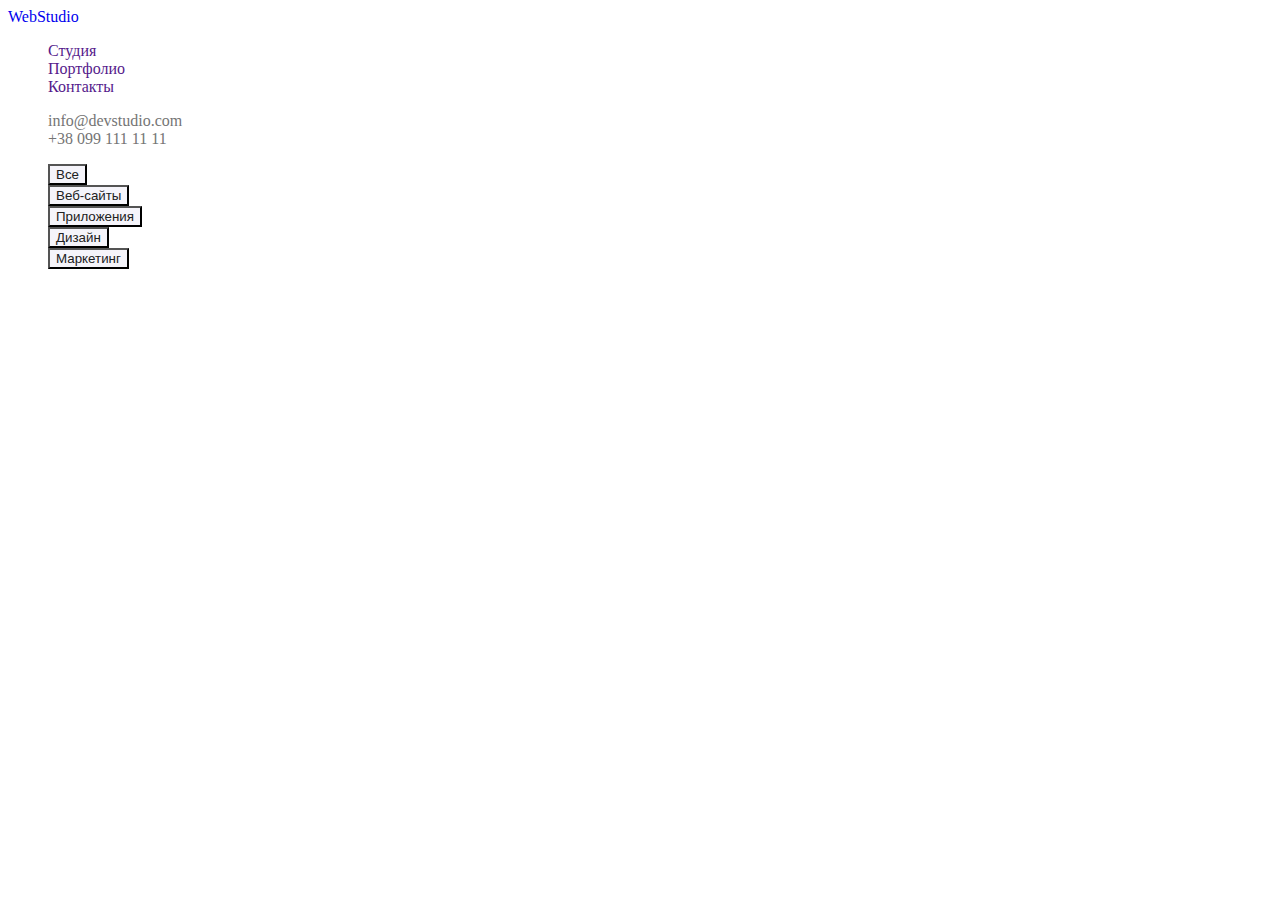
==== portfolio.html @ e1385686 "jbjb" ====
<!DOCTYPE html>
<html lang="ru">
  <head>
    <meta charset="UTF-8" />
    <meta http-equiv="X-UA-Compatible" content="IE=edge" />
    <meta name="viewport" content="width=device-width, initial-scale=1.0" />
    <title lang="en">Портфолио</title>
    <link rel="stylesheet" href="./css/styles.css" />
  </head>
  <body>

    <!--Header-->
    
    <header class="header">
      <nav class="nav">
        <a class="link nav-link" lang="en" href="./index.html">WebStudio</a>
        <ul class="list nav-list">
          <li><a class="link nav-link" href="">Студия</a></li>
          <li><a class="link nav-link" href="">Портфолио</a></li>
          <li><a class="link nav-link" href="">Контакты</a></li>
        </ul>
      </nav>
      <ul class="list header-list">
        <li>
          <a class="link header-link" lang="en" href="mailto:info@devstudio.com"
            >info@devstudio.com</a
          >
        </li>
        <li><a class="link header-link" href="tel:+380961111111">+38 099 111 11 11</a></li>
      </ul>
    </header>

    <!-- Main portfolio -->

    <main class="portfolio">
      <section>
        <ul class="list portfolio-but-list">
        <li><button  class="btn portfolio-btn"type="button">Все</button></li>
        <li><button  class="btn portfolio-btn"type="button">Веб-сайты</button></li>
        <li><button  class="btn portfolio-btn"type=button">Приложения</button></li>
        <li><button  class="btn portfolio-btn"type=button">Дизайн</button></li>
        <li><button  class="btn portfolio-btn"type=button">Маркетинг</button></li>
      </ul>
      <ul>
        <li class="list portfolio-list">
          <img src="" alt="">
          <h2></h2>
          <p></p>
        </li>
        <li class="list portfolio-list">
          <img src="" alt="">
          <h2></h2>
          <p></p>
        </li>
        <li class="list portfolio-list">
          <img src="" alt="">
          <h2></h2>
          <p></p>
        </li>
        <li class="list portfolio-list">
          <img src="" alt="">
          <h2></h2>
          <p></p>
        </li>
        <li class="list portfolio-list">
          <img src="" alt="">
          <h2></h2>
          <p></p>
        </li>
        <li class="list portfolio-list">
          <img src="" alt="">
          <h2></h2>
          <p></p>
        </li>
        <li class="list portfolio-list">
          <img src="" alt="">
          <h2></h2>
          <p></p>
        </li>
        <li class="list portfolio-list">
          <img src="" alt="">
          <h2></h2>
          <p></p>
        </li>
        <li class="list portfolio-list">
          <img src="" alt="">
          <h2></h2>
          <p></p>
        </li>
      </ul>
      </section>
     </main>

    <!-- Footter -->

    <footer>
      <a class="link footer-text" lang="en" href="">WebStudio</a>
      <address class="footer-adress">
        <p class="footer-text"> г. Киев, пр-т Леси Украинки, 26</p>
        <a class="link footer-text" lang="en" href="mailto:info@example.com">info@example.com</a>
        <a class="link footer-text" href="tel:+380961111111">+38 099 111 11 11</a>
      </address>
    </footer>
  </body>
</html>
---- css/styles.css ----
/* Comon styles */

body {
  font-family: 'Roboto';
  font-style: normal;
}
.list {
  list-style: none;
}
.link {
  text-decoration: none;
}

/* Header */

.header-link {
  color: #757575;
}

.btn {
  color: #212121;
  cursor: pointer;
}
.btn {
  background-color: #f5f4fa;
}

.header-link {
  color: #757575;
}
.btn:focus,
.btn:hover {
  background-color: #2196f3;
}
.link:focus,
.link:hover {
  color: #2196f3;
}
.nav-logo {
  font: 'Raleway';
  font-style: normal;
  font-weight: 700;
  font-size: 26px;
  line-height: 31px;
  letter-spacing: 0.03em;
  color: #2196f3;
  text-shadow: 0px 4px 4px rgba(0, 0, 0, 0.25);
}
/* Footer */

.footer-text {
  color: #ffffff;
}
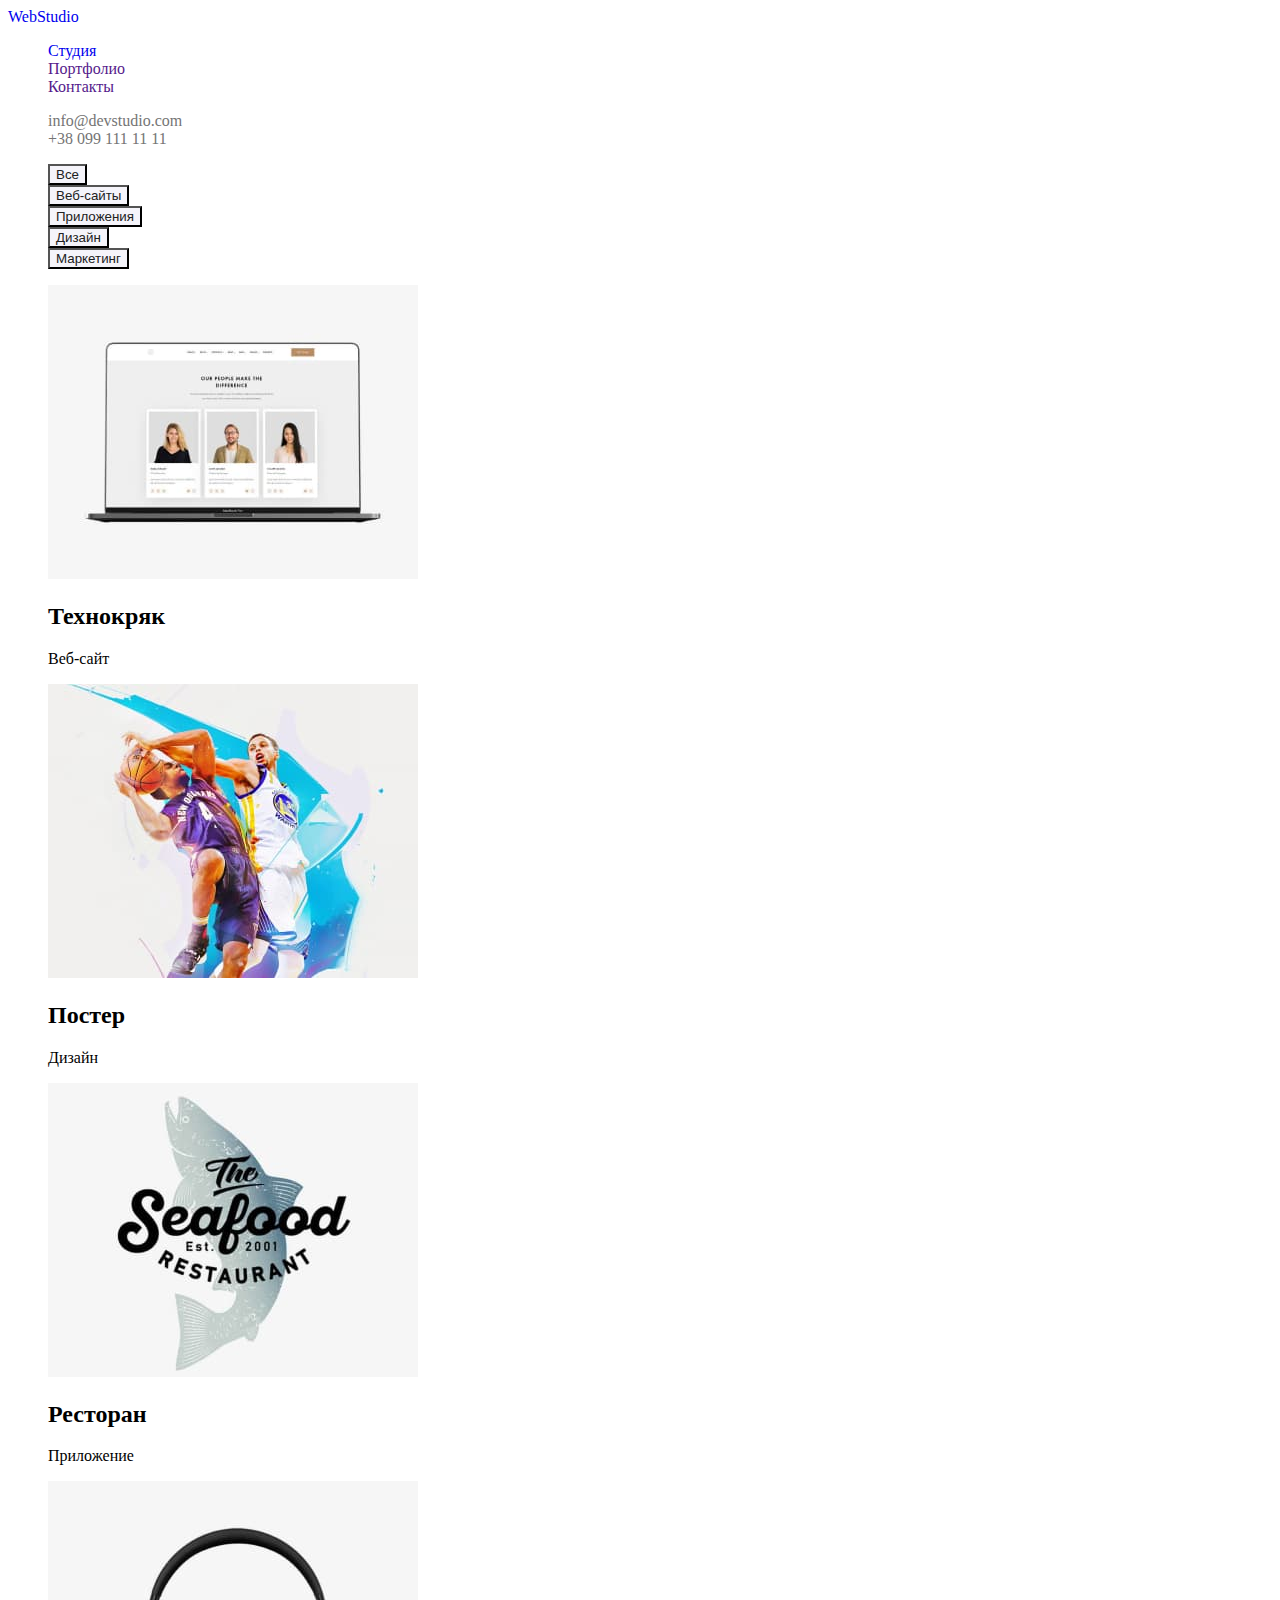
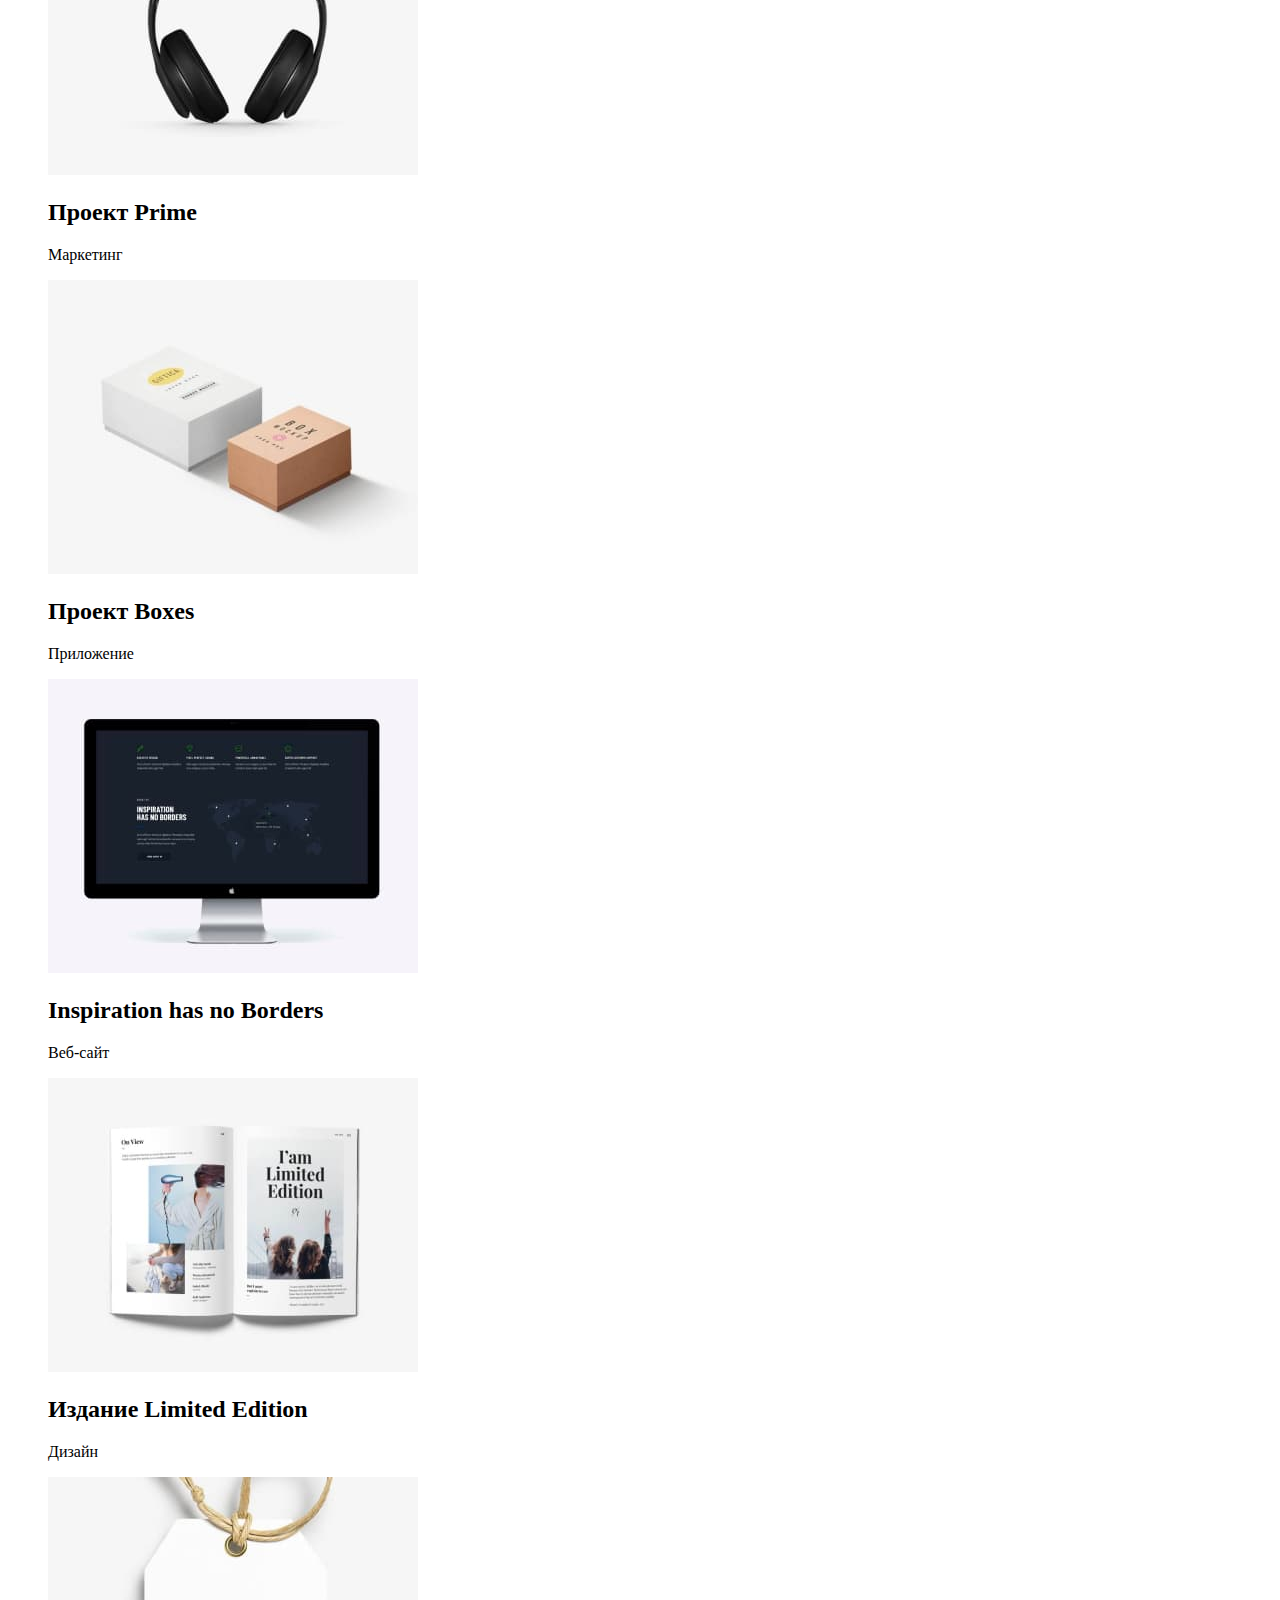
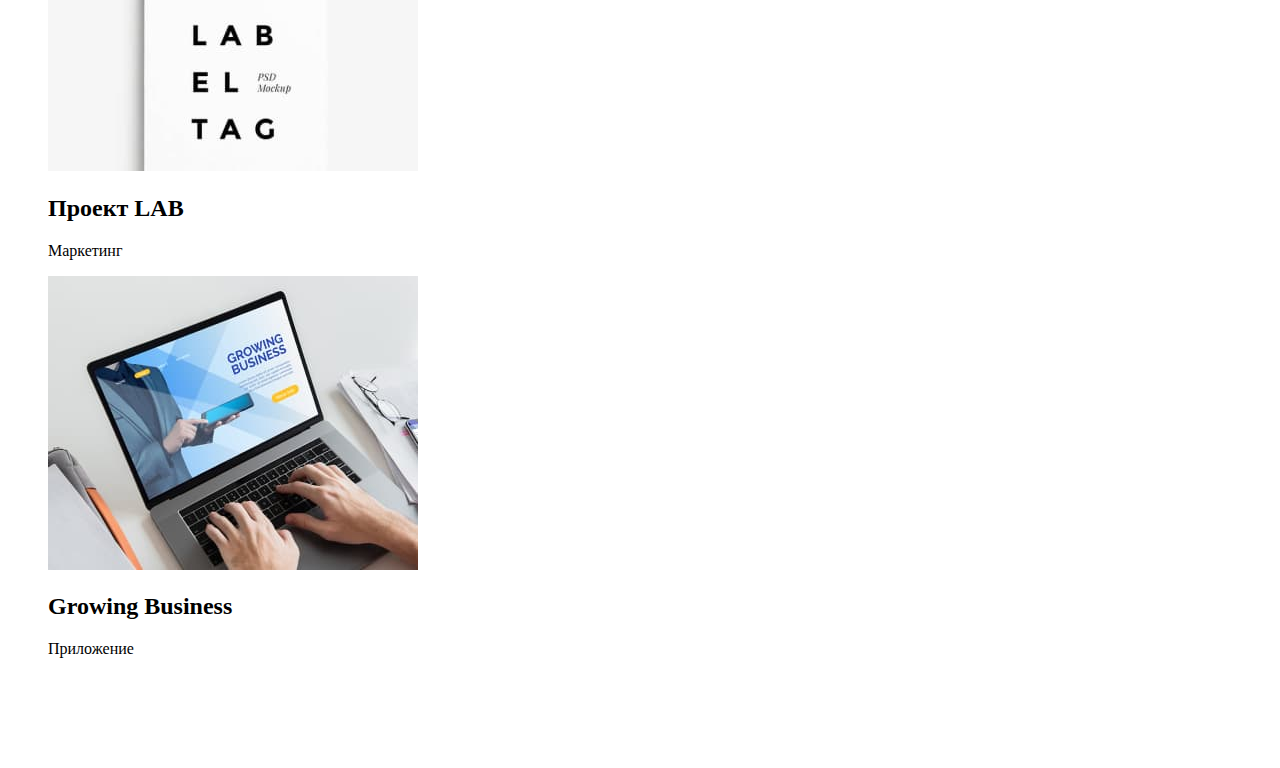
==== commit 7cbe0504: "portfolio img." ====
--- a/portfolio.html
+++ b/portfolio.html
@@ -15,7 +15,7 @@
       <nav class="nav">
         <a class="link nav-link" lang="en" href="./index.html">WebStudio</a>
         <ul class="list nav-list">
-          <li><a class="link nav-link" href="">Студия</a></li>
+          <li><a class="link nav-link" href="./index.html">Студия</a></li>
           <li><a class="link nav-link" href="">Портфолио</a></li>
           <li><a class="link nav-link" href="">Контакты</a></li>
         </ul>
@@ -35,7 +35,7 @@
     <main class="portfolio">
       <section>
         <ul class="list portfolio-but-list">
-        <li><button  class="btn portfolio-btn"type="button">Все</button></li>
+        <li><a href="./"></a><button  class="btn portfolio-btn"type="button">Все</button></li>
         <li><button  class="btn portfolio-btn"type="button">Веб-сайты</button></li>
         <li><button  class="btn portfolio-btn"type=button">Приложения</button></li>
         <li><button  class="btn portfolio-btn"type=button">Дизайн</button></li>
@@ -43,49 +43,49 @@
       </ul>
       <ul>
         <li class="list portfolio-list">
-          <img src="" alt="">
-          <h2></h2>
-          <p></p>
+          <img src="./images/portfolio/tehnokryac.jpg" alt="веб-сайт технокряк">
+          <h2>Технокряк</h2>
+          <p>Веб-сайт</p>
         </li>
         <li class="list portfolio-list">
-          <img src="" alt="">
-          <h2></h2>
-          <p></p>
+          <img src="./images/portfolio/poster.jpg" alt="Постер">
+          <h2>Постер</h2>
+          <p>Дизайн</p>
         </li>
         <li class="list portfolio-list">
-          <img src="" alt="">
-          <h2></h2>
-          <p></p>
+          <img src="./images/portfolio/restaurant.jpg" alt="Ресторан морской эды">
+          <h2>Ресторан</h2>
+          <p>Приложение</p>
         </li>
         <li class="list portfolio-list">
-          <img src="" alt="">
-          <h2></h2>
-          <p></p>
+          <img src="./images/portfolio/project_prime.jpg" alt="Проект прайм">
+          <h2>Проект Prime</h2>
+          <p>Маркетинг</p>
         </li>
         <li class="list portfolio-list">
-          <img src="" alt="">
-          <h2></h2>
-          <p></p>
+          <img src="./images/portfolio/project_boxes.jpg" alt="Проект Коробки">
+          <h2>Проект Boxes</h2>
+          <p>Приложение</p>
         </li>
         <li class="list portfolio-list">
-          <img src="" alt="">
-          <h2></h2>
-          <p></p>
+          <img src="./images/portfolio/inspiration.jpg" lang="en" alt="Inspiration has no Borders">
+          <h2 lang="en">Inspiration has no Borders</h2>
+          <p>Веб-сайт</p>
         </li>
         <li class="list portfolio-list">
-          <img src="" alt="">
-          <h2></h2>
-          <p></p>
+          <img src="./images/portfolio/limeted_edition.jpg" alt="Издание">
+          <h2>Издание Limited Edition</h2>
+          <p>Дизайн</p>
         </li>
         <li class="list portfolio-list">
-          <img src="" alt="">
-          <h2></h2>
-          <p></p>
+          <img src="./images/portfolio/project_lab.jpg" alt="Проект ЛАБ">
+          <h2>Проект LAB</h2>
+          <p>Маркетинг</p>
         </li>
         <li class="list portfolio-list">
-          <img src="" alt="">
-          <h2></h2>
-          <p></p>
+          <img src="./images/portfolio/growing_busines.jpg" lang="en" alt="Growing Business">
+          <h2>Growing Business</h2>
+          <p>Приложение</p>
         </li>
       </ul>
       </section>
--- a/css/styles.css
+++ b/css/styles.css
@@ -2,7 +2,7 @@
 
 body {
   font-family: 'Roboto';
-  font-style: normal;
+  
 }
 .list {
   list-style: none;
@@ -10,8 +10,6 @@
 .link {
   text-decoration: none;
 }
-
-/* Header */
 
 .header-link {
   color: #757575;
@@ -25,17 +23,21 @@
   background-color: #f5f4fa;
 }
 
-.header-link {
-  color: #757575;
+
+.btn:focus {
+  background-color: #2196f3;
 }
-.btn:focus,
 .btn:hover {
   background-color: #2196f3;
 }
-.link:focus,
+.link:focus  {
+  color: #2196f3;
+}
 .link:hover {
   color: #2196f3;
 }
+
+/* header  */
 .nav-logo {
   font: 'Raleway';
   font-style: normal;
@@ -46,6 +48,10 @@
   color: #2196f3;
   text-shadow: 0px 4px 4px rgba(0, 0, 0, 0.25);
 }
+.header-link {
+  color: #757575;
+
+}
 /* Footer */
 
 .footer-text {
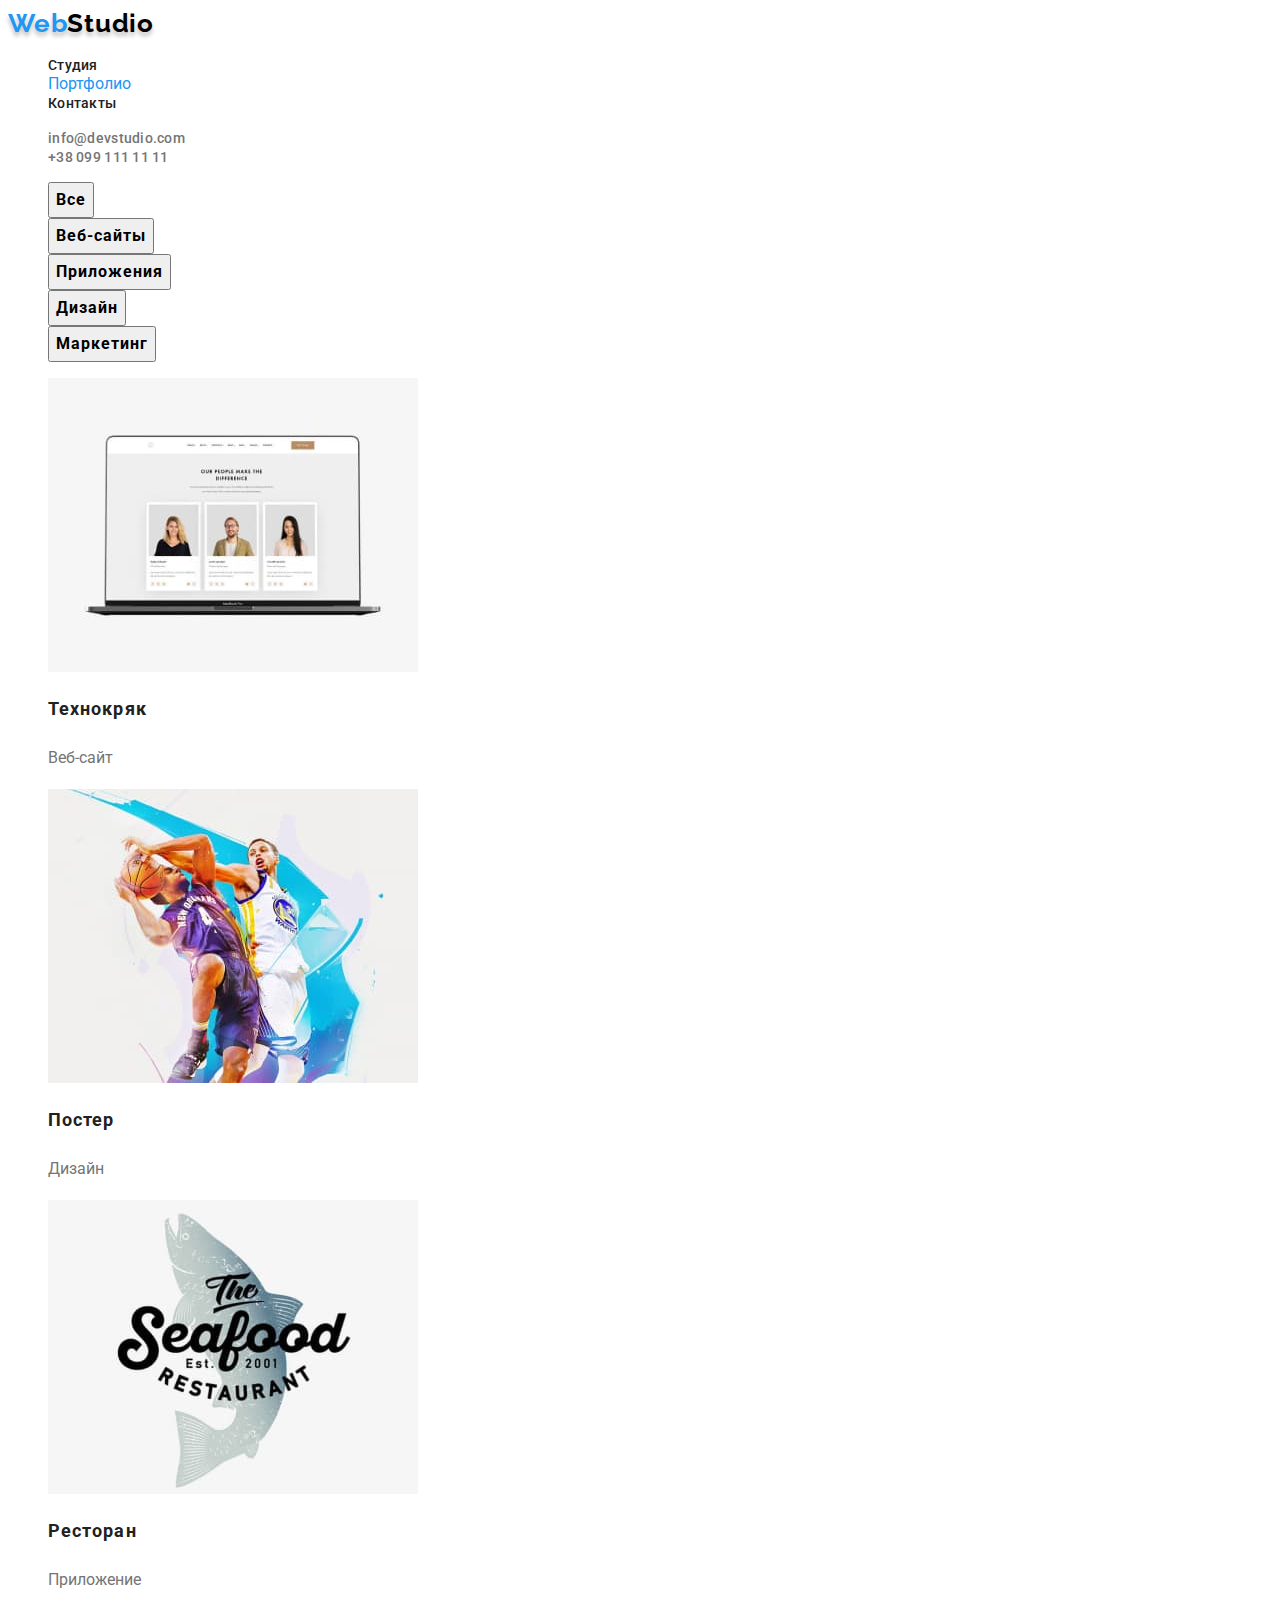
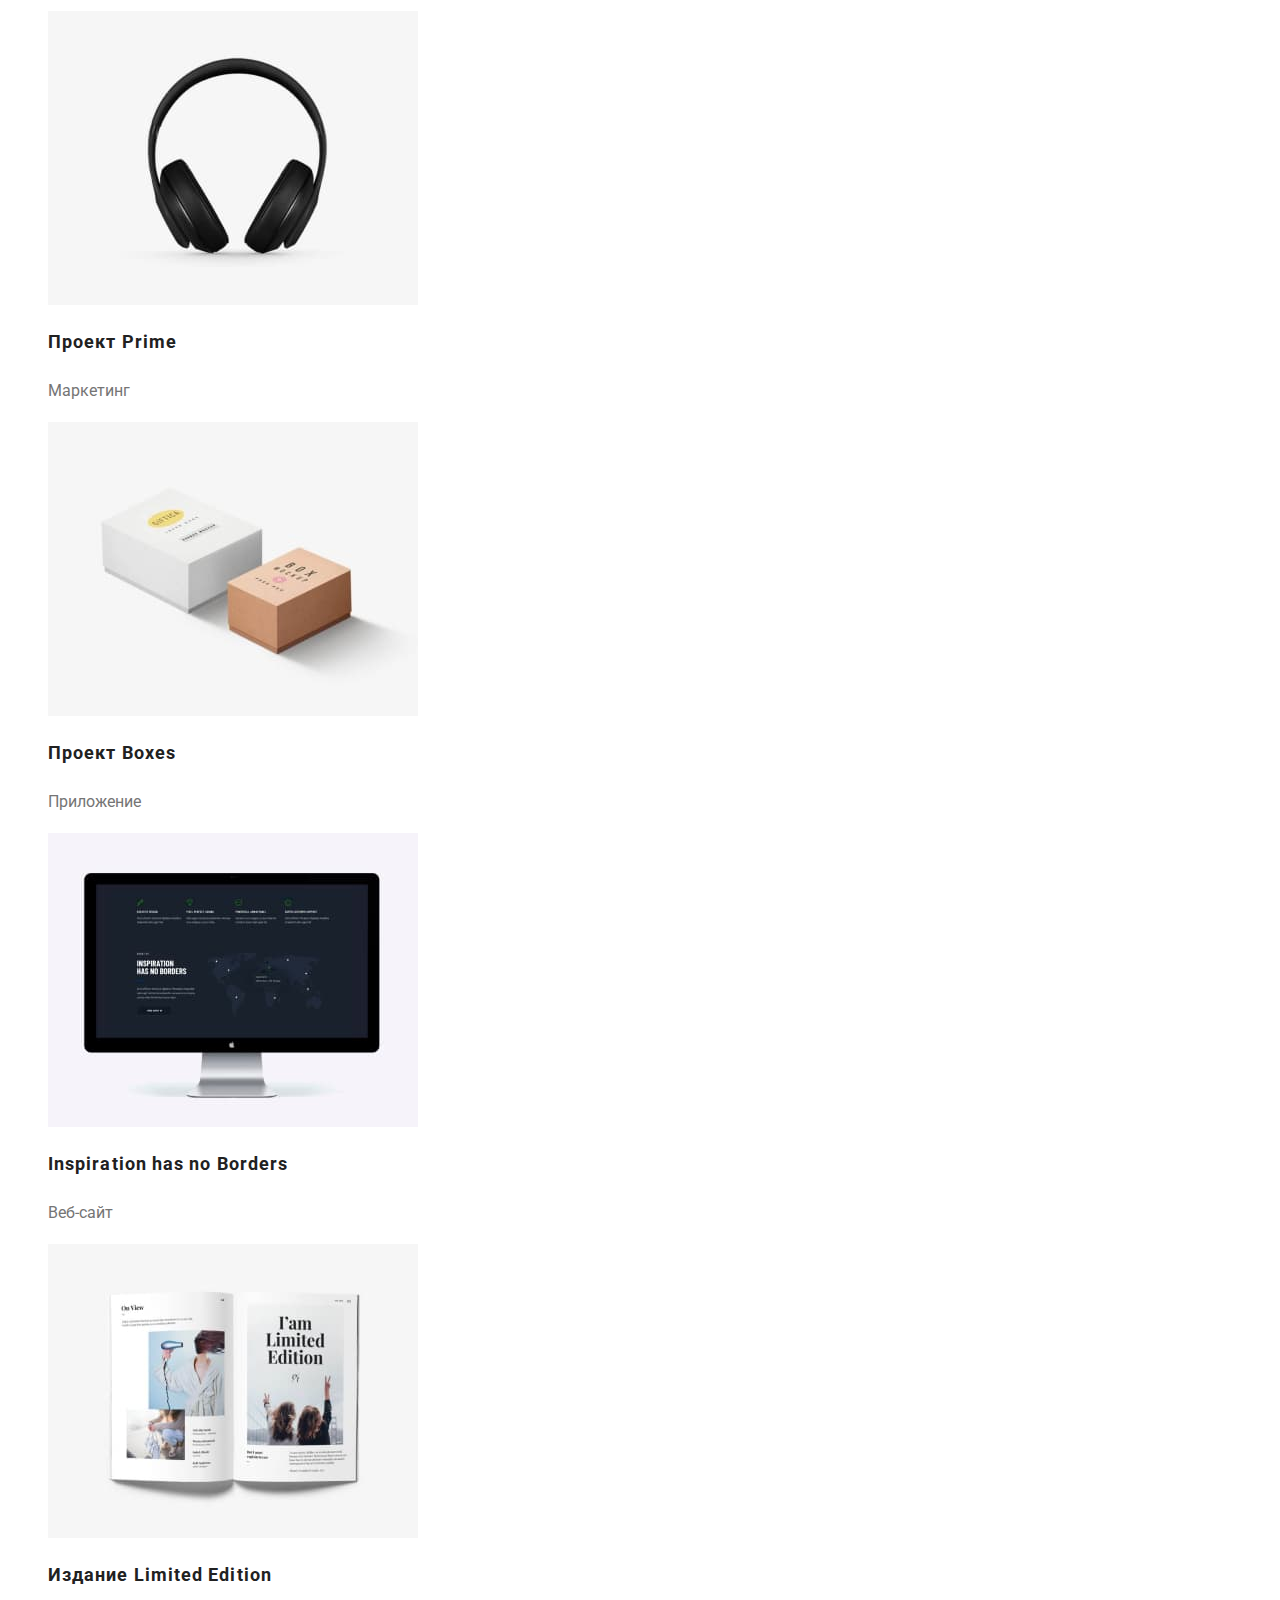
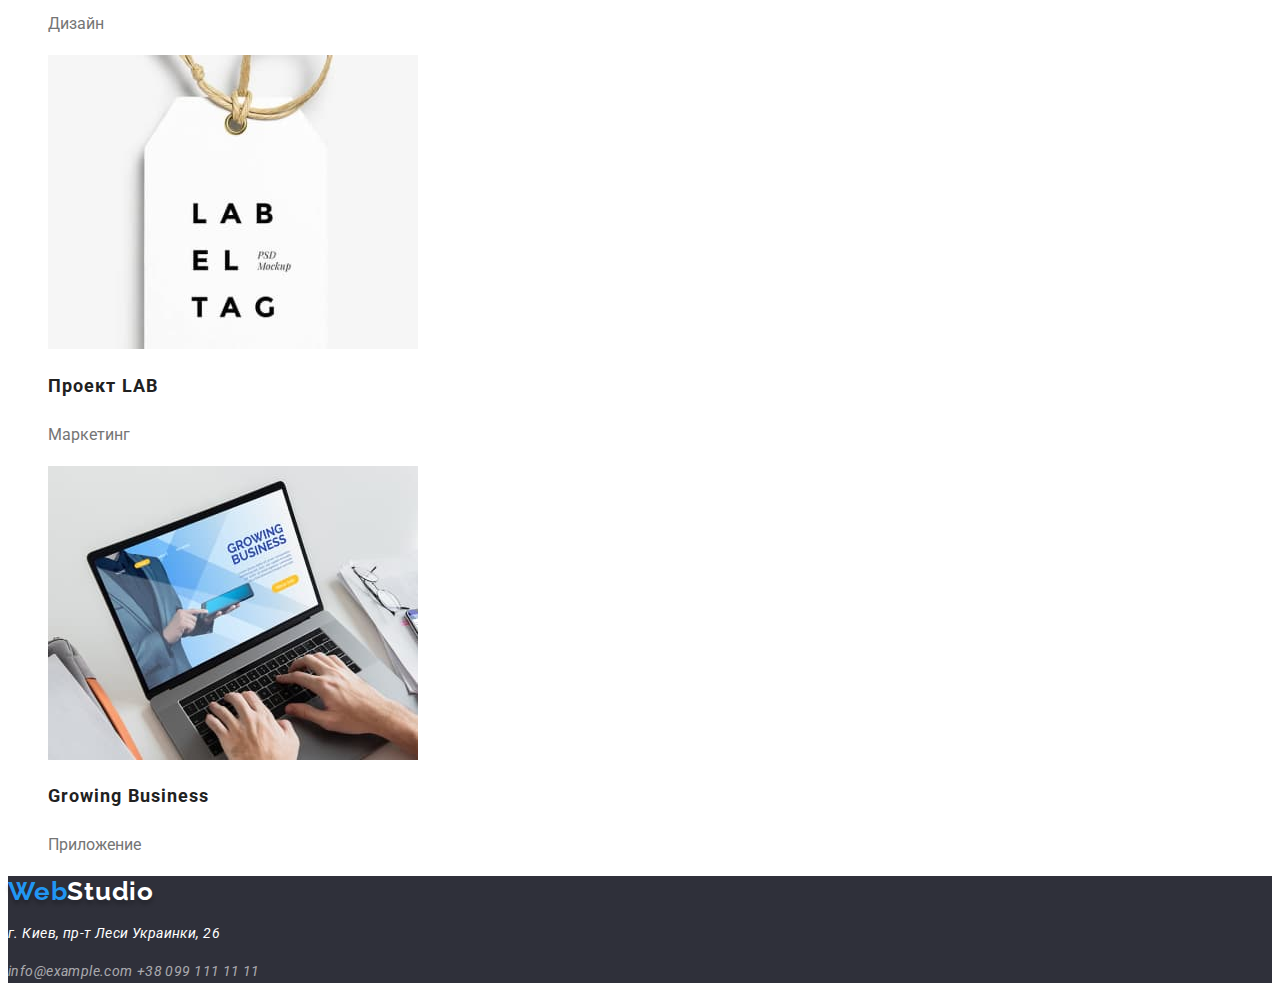
==== commit 4bdbd1b1: "last cherg" ====
--- a/portfolio.html
+++ b/portfolio.html
@@ -5,6 +5,14 @@
     <meta http-equiv="X-UA-Compatible" content="IE=edge" />
     <meta name="viewport" content="width=device-width, initial-scale=1.0" />
     <title lang="en">Портфолио</title>
+     <!-- Fonts start -->
+     <link rel="preconnect" href="https://fonts.googleapis.com" />
+     <link rel="preconnect" href="https://fonts.gstatic.com" crossorigin />
+     <link
+       href="https://fonts.googleapis.com/css2?family=Raleway:wght@700&family=Roboto:wght@400;500;700;900&display=swap"
+       rel="stylesheet"
+     />
+     <!-- Font end -->
     <link rel="stylesheet" href="./css/styles.css" />
   </head>
   <body>
@@ -12,15 +20,15 @@
     <!--Header-->
     
     <header class="header">
+      <a class="link header-logo" lang="en" href="./index.html">Web<span class="header-logo-cl">Studio</span></a>
       <nav class="nav">
-        <a class="link nav-link" lang="en" href="./index.html">WebStudio</a>
         <ul class="list nav-list">
-          <li><a class="link nav-link" href="./index.html">Студия</a></li>
-          <li><a class="link nav-link" href="">Портфолио</a></li>
+          <li><a class="link nav-link nav-link" href="./index.html">Студия</a></li>
+          <li><a class="link nav-link-current" href="./portfolio.html">Портфолио</a></li>
           <li><a class="link nav-link" href="">Контакты</a></li>
         </ul>
       </nav>
-      <ul class="list header-list">
+      <ul class="list contact-list">
         <li>
           <a class="link header-link" lang="en" href="mailto:info@devstudio.com"
             >info@devstudio.com</a
@@ -44,62 +52,62 @@
       <ul>
         <li class="list portfolio-list">
           <img src="./images/portfolio/tehnokryac.jpg" alt="веб-сайт технокряк">
-          <h2>Технокряк</h2>
-          <p>Веб-сайт</p>
+          <h2 class="portfolio-title" >Технокряк</h2>
+          <p class="portfolio-text" >Веб-сайт</p>
         </li>
         <li class="list portfolio-list">
           <img src="./images/portfolio/poster.jpg" alt="Постер">
-          <h2>Постер</h2>
-          <p>Дизайн</p>
+          <h2 class="portfolio-title" >Постер</h2>
+          <p class="portfolio-text" >Дизайн</p>
         </li>
         <li class="list portfolio-list">
           <img src="./images/portfolio/restaurant.jpg" alt="Ресторан морской эды">
-          <h2>Ресторан</h2>
-          <p>Приложение</p>
+          <h2 class="portfolio-title" >Ресторан</h2>
+          <p class="portfolio-text" >Приложение</p>
         </li>
         <li class="list portfolio-list">
           <img src="./images/portfolio/project_prime.jpg" alt="Проект прайм">
-          <h2>Проект Prime</h2>
-          <p>Маркетинг</p>
+          <h2 class="portfolio-title" >Проект Prime</h2>
+          <p class="portfolio-text" >Маркетинг</p>
         </li>
         <li class="list portfolio-list">
           <img src="./images/portfolio/project_boxes.jpg" alt="Проект Коробки">
-          <h2>Проект Boxes</h2>
-          <p>Приложение</p>
+          <h2 class="portfolio-title" >Проект Boxes</h2>
+          <p class="portfolio-text" >Приложение</p>
         </li>
         <li class="list portfolio-list">
           <img src="./images/portfolio/inspiration.jpg" lang="en" alt="Inspiration has no Borders">
-          <h2 lang="en">Inspiration has no Borders</h2>
-          <p>Веб-сайт</p>
+          <h2 lang="en" class="portfolio-title" >Inspiration has no Borders</h2>
+          <p class="portfolio-text" >Веб-сайт</p>
         </li>
         <li class="list portfolio-list">
           <img src="./images/portfolio/limeted_edition.jpg" alt="Издание">
-          <h2>Издание Limited Edition</h2>
-          <p>Дизайн</p>
+          <h2 class="portfolio-title" >Издание Limited Edition</h2>
+          <p class="portfolio-text" >Дизайн</p>
         </li>
         <li class="list portfolio-list">
           <img src="./images/portfolio/project_lab.jpg" alt="Проект ЛАБ">
-          <h2>Проект LAB</h2>
-          <p>Маркетинг</p>
+          <h2 class="portfolio-title" >Проект LAB</h2>
+          <p class="portfolio-text" >Маркетинг</p>
         </li>
         <li class="list portfolio-list">
           <img src="./images/portfolio/growing_busines.jpg" lang="en" alt="Growing Business">
-          <h2>Growing Business</h2>
-          <p>Приложение</p>
+          <h2 class="portfolio-title" >Growing Business</h2>
+          <p class="portfolio-text" >Приложение</p>
         </li>
       </ul>
       </section>
      </main>
 
-    <!-- Footter -->
+   <!-- Footter -->
 
-    <footer>
-      <a class="link footer-text" lang="en" href="">WebStudio</a>
-      <address class="footer-adress">
-        <p class="footer-text"> г. Киев, пр-т Леси Украинки, 26</p>
-        <a class="link footer-text" lang="en" href="mailto:info@example.com">info@example.com</a>
-        <a class="link footer-text" href="tel:+380961111111">+38 099 111 11 11</a>
-      </address>
-    </footer>
-  </body>
+   <footer class="footer">
+    <a class="link footer-logo" lang="en" href="./index.html">Web<span class="footer-logo-cl">Studio</span></a>
+    <address class="footer-adress">
+      <p class="footer-text">г. Киев, пр-т Леси Украинки, 26</p>
+      <a class="link footer-link" lang="en" href="mailto:info@example.com">info@example.com</a>
+      <a class="link footer-link" href="tel:+380961111111">+38 099 111 11 11</a>
+    </address>
+  </footer>
+</body>
 </html>
--- a/css/styles.css
+++ b/css/styles.css
@@ -1,59 +1,275 @@
+:root {
+  /* Fonts */
+  --main-font: 'Roboto', sans-serif;
+  --secondary-font: 'Raleway', sans-serif;
+  /* Text colors */
+  --main-txt-cl: #757575;
+  --accent-txt-cl: #2196f3;
+  /* bg colors */
+  --dark-bg-cl: #2f303a;
+  --light-bg-cl: #f5f4fa;
+  --light-bg-portfolio-cl: #eeeeee;
+  /* Others */
+}
+
 /* Comon styles */
 
 body {
-  font-family: 'Roboto';
-  
-}
+  font-family: var(--main-font);
+  color: var(--main-txt-cl);
+}
+
+/* Reset styles */
+
 .list {
   list-style: none;
+  color: currentColor;
 }
 .link {
   text-decoration: none;
 }
 
+/* Base styles */
+.btn {
+  font-family: inherit;
+  font-weight: 700;
+  font-size: 16px;
+  line-height: calc(30 / 16);
+  display: flex;
+  letter-spacing: 0.06em;
+  cursor: pointer;
+}
+.btn:hover {
+  color: #ffffff;
+  background-color: var(--accent-txt-cl);
+}
+.btn:focus {
+  color: #ffffff;
+  background-color: var(--accent-txt-cl);
+}
+/* header  */
+
+/* Navigation */
 .header-link {
   color: #757575;
-}
-
-.btn {
-  color: #212121;
-  cursor: pointer;
-}
-.btn {
-  background-color: #f5f4fa;
-}
-
-
-.btn:focus {
-  background-color: #2196f3;
-}
-.btn:hover {
-  background-color: #2196f3;
-}
-.link:focus  {
+  font-weight: 500;
+  font-size: 14px;
+  line-height: calc(16 / 14);
+  letter-spacing: 0.02em;
+}
+.nav-link {
+  font-weight: 500;
+  font-size: 14px;
+  line-height: calc(16 / 14);
+  letter-spacing: 0.02em;
+  color: #212121;
+}
+.nav-link:hover,
+.nav-link:focus,
+.header-link:hover,
+.header-link:focus {
+  color: var(--accent-txt-cl);
+}
+.footer-link:hover,
+.footer-link:focus {
+  color: var(--accent-txt-cl);
+}
+.nav-link-current,
+.header-logo,
+.footer-logo {
+  color: var(--accent-txt-cl);
+}
+/* Logo */
+
+.header-logo {
+  width: 145px;
+  height: 31px;
+  left: 215px;
+  top: 24px;
+
+  font-family: 'Raleway';
+  font-style: normal;
+  font-weight: 700;
+  font-size: 26px;
+  line-height: calc(31 / 26);
+  letter-spacing: 0.03em;
+
   color: #2196f3;
-}
-.link:hover {
+
+  text-shadow: 0px 4px 4px rgba(0, 0, 0, 0.25);
+}
+.header-logo-cl {
+  width: 145px;
+  height: 31px;
+  left: 215px;
+  top: 24px;
+  font-family: 'Raleway';
+  font-weight: 700;
+  font-size: 26px;
+  line-height: calc(31 / 26);
+  letter-spacing: 0.03em;
+}
+.header-logo-cl {
+  color: #000000;
+}
+
+/* Hero */
+.main-section {
+  background: #2f303a;
+}
+.main-text {
+  font-weight: 900;
+  font-size: 44px;
+  line-height: calc(60 / 44);
+  text-align: center;
+  letter-spacing: 0.06em;
+  text-transform: uppercase;
+
+  color: #ffffff;
+}
+.btn-mode-blue {
+  font-weight: 700;
+  font-size: 16px;
+  line-height: calc(30 / 16);
+  display: flex;
+  letter-spacing: 0.06em;
+  color: #ffffff;
+  background-color: var(--accent-txt-cl);
+}
+.btn-mode-blue:focus {
+  background-color: #188ce8;
+}
+.btn-mode-blue:hover {
+  background-color: #188ce8;
+}
+
+/* About us */
+
+.about-item-title {
+  font-weight: 700;
+  font-size: 14px;
+  line-height: calc(16 / 14);
+  letter-spacing: 0.03em;
+  text-transform: uppercase;
+
+  color: #212121;
+}
+.about-item-text {
+  font-weight: 400;
+  font-size: 14px;
+  line-height: calc(24 / 14);
+
+  letter-spacing: 0.03em;
+}
+
+/* Specification */
+
+.Specification-title {
+  font-weight: 700;
+  font-size: 36px;
+  line-height: calc(42 / 36);
+  letter-spacing: 0.03em;
+
+  color: #212121;
+}
+
+/* Teem */
+
+.teem-section {
+  background: #f5f4fa;
+}
+.Teem-title {
+  font-weight: 700;
+  font-size: 36px;
+  line-height: calc(42 / 36);
+  letter-spacing: 0.03em;
+  color: #212121;
+}
+.Teem-name-title {
+  font-weight: 500;
+  font-size: 16px;
+  line-height: calc(19 / 16);
+  letter-spacing: 0.03em;
+
+  color: #212121;
+}
+.teem-text {
+  font-weight: 400;
+  font-size: 16px;
+  line-height: calc(19 / 16);
+  letter-spacing: 0.03em;
+}
+
+/* Footer */
+
+/*Footer logo */
+.footer {
+  background: #2f303a;
+}
+.footer-logo {
+  width: 145px;
+  height: 31px;
+  left: 215px;
+  top: 24px;
+
+  font-family: 'Raleway';
+  font-style: normal;
+  font-weight: 700;
+  font-size: 26px;
+  line-height: calc(16 / 14);
+  letter-spacing: 0.03em;
+
   color: #2196f3;
-}
-
-/* header  */
-.nav-logo {
-  font: 'Raleway';
-  font-style: normal;
-  font-weight: 700;
-  font-size: 26px;
-  line-height: 31px;
-  letter-spacing: 0.03em;
-  color: #2196f3;
+
   text-shadow: 0px 4px 4px rgba(0, 0, 0, 0.25);
 }
-.header-link {
-  color: #757575;
-
-}
-/* Footer */
+
+.footer-logo-cl {
+  width: 145px;
+  height: 31px;
+  left: 215px;
+  top: 24px;
+  font-family: 'Raleway';
+  font-weight: 700;
+  font-size: 26px;
+  line-height: calc(31 / 26);
+  letter-spacing: 0.03em;
+
+  color: #ffffff;
+}
+/* Adress */
 
 .footer-text {
-  color: #ffffff;
+  font-weight: 400;
+  font-size: 14px;
+  line-height: calc(24 / 14);
+  letter-spacing: 0.03em;
+
+  color: #ffffff;
+}
+.footer-link {
+  font-weight: 400;
+  font-size: 14px;
+  line-height: calc(24 / 14);
+  letter-spacing: 0.03em;
+
+  color: rgba(255, 255, 255, 0.6);
+}
+
+/* Portfolio */
+
+.portfolio-title {
+  font-weight: 700;
+  font-size: 18px;
+  line-height: calc(36 / 18);
+  letter-spacing: 0.06em;
+
+  color: #212121;
+}
+.portfolio-text {
+font-weight: 400;
+font-size: 16px;
+line-height: calc(30/16);
+
+color: #757575;
 }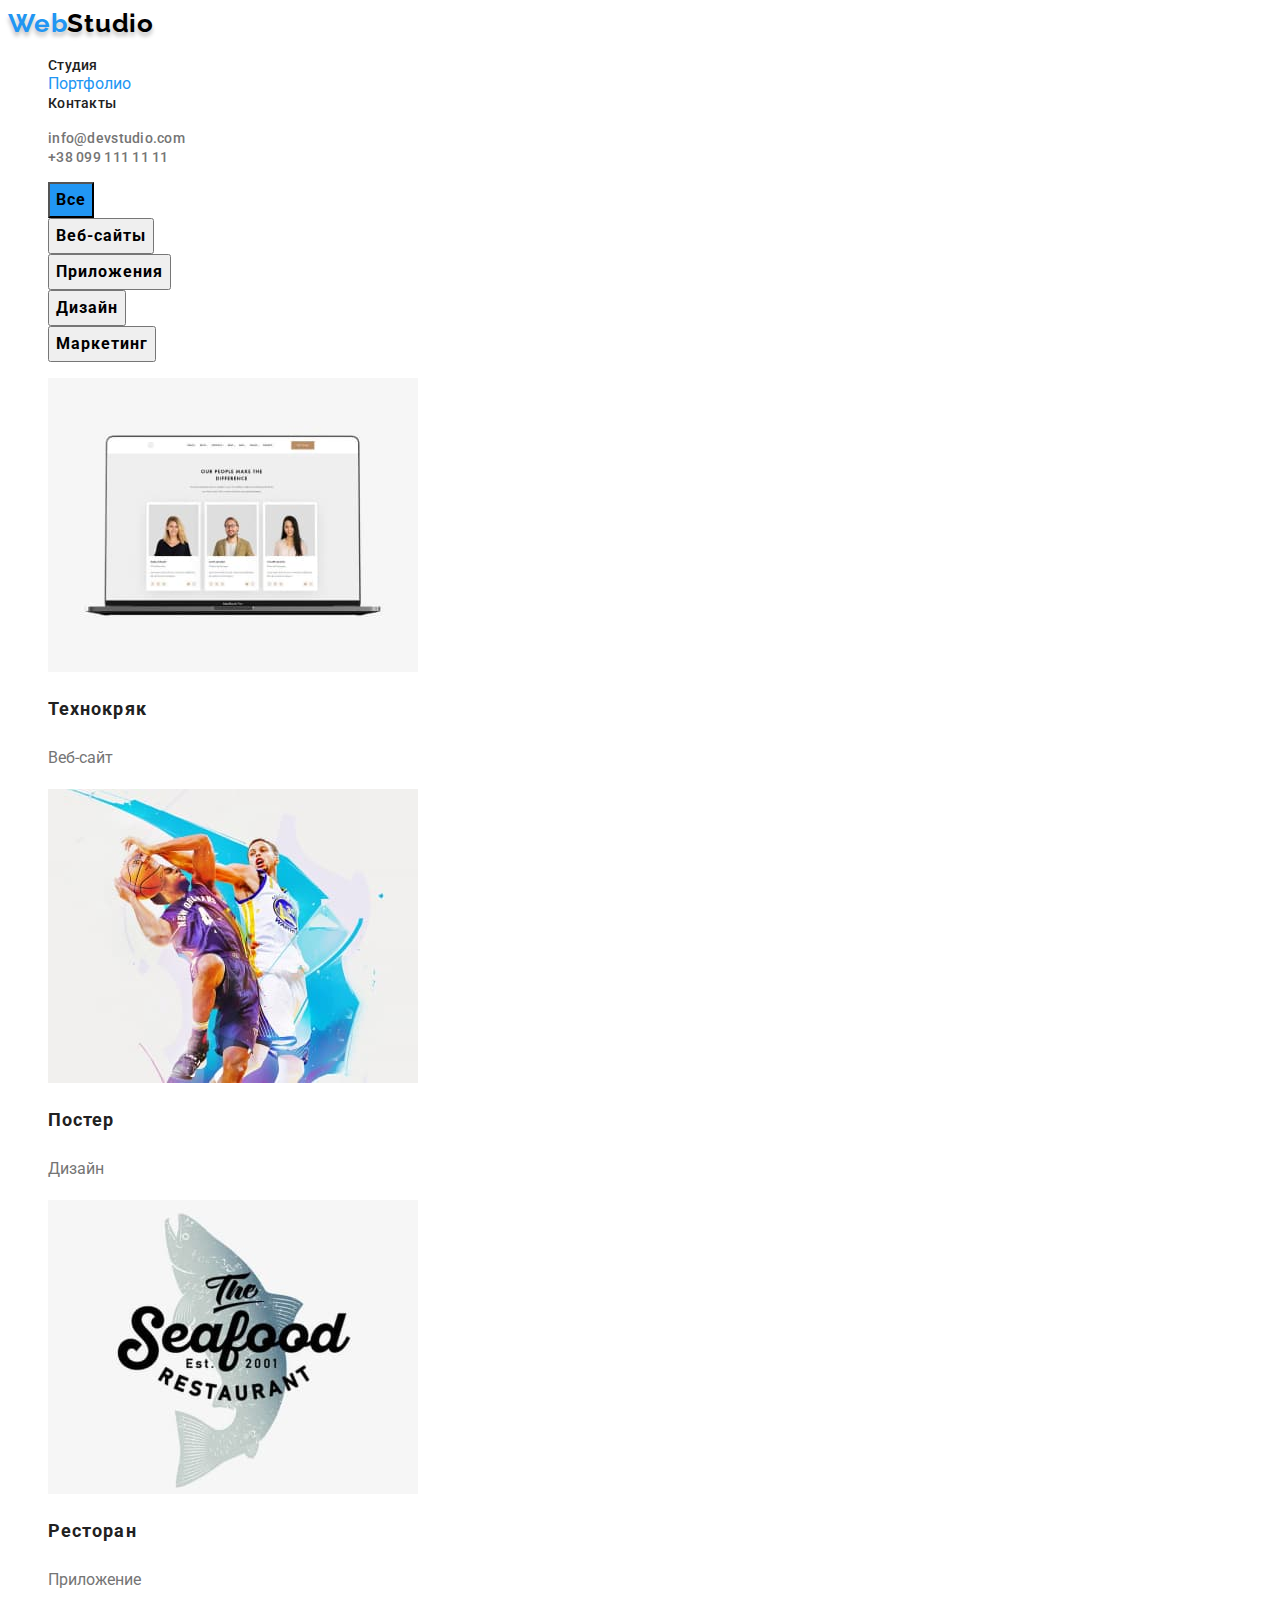
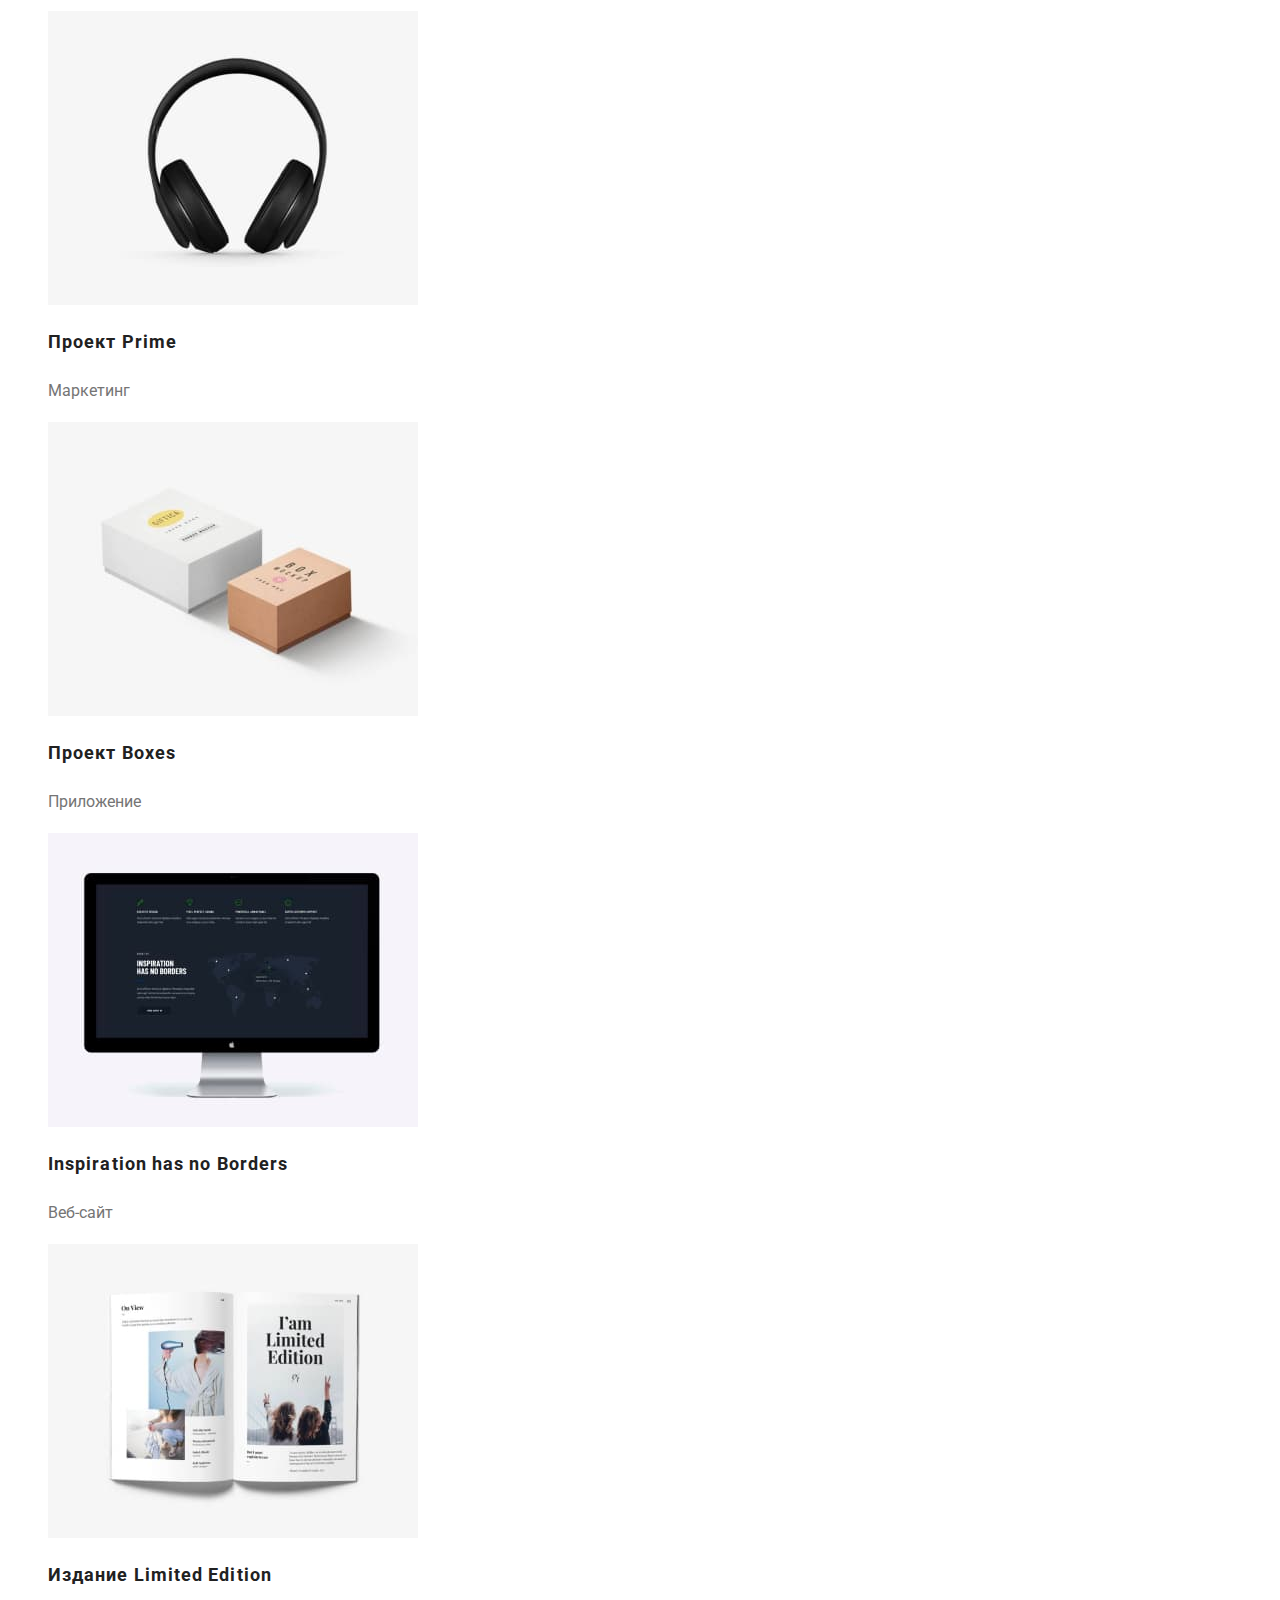
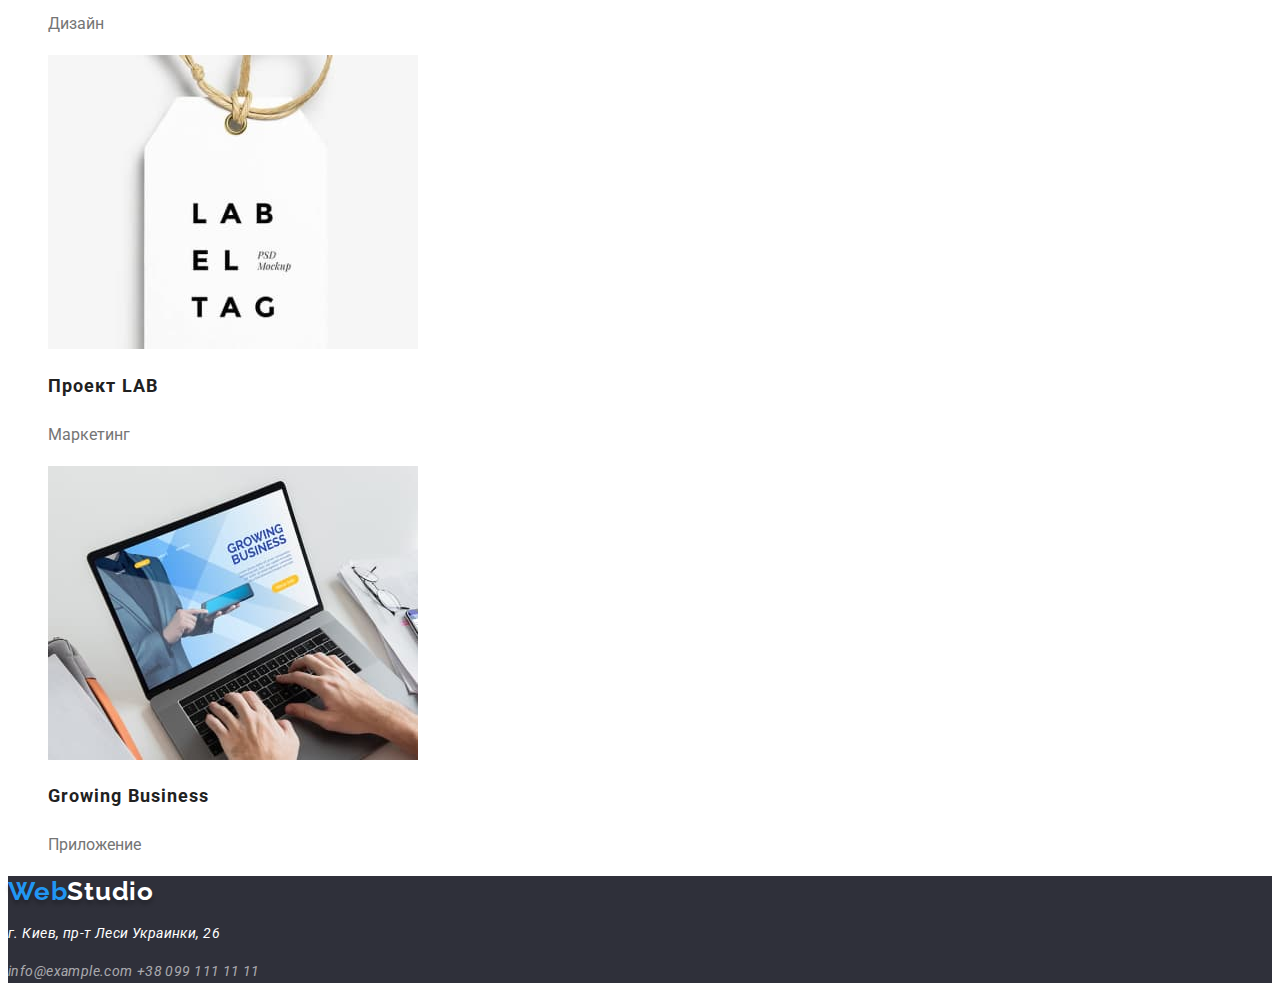
==== commit 1ed53aac: "+" ====
--- a/portfolio.html
+++ b/portfolio.html
@@ -43,7 +43,7 @@
     <main class="portfolio">
       <section>
         <ul class="list portfolio-but-list">
-        <li><a href="./"></a><button  class="btn portfolio-btn"type="button">Все</button></li>
+        <li><a href="./"></a><button  class="btn portfolio-btn-current"type="button">Все</button></li>
         <li><button  class="btn portfolio-btn"type="button">Веб-сайты</button></li>
         <li><button  class="btn portfolio-btn"type=button">Приложения</button></li>
         <li><button  class="btn portfolio-btn"type=button">Дизайн</button></li>
--- a/css/styles.css
+++ b/css/styles.css
@@ -79,6 +79,9 @@
 .footer-logo {
   color: var(--accent-txt-cl);
 }
+.portfolio-btn-current {
+  background-color: var(--accent-txt-cl);
+}
 /* Logo */
 
 .header-logo {
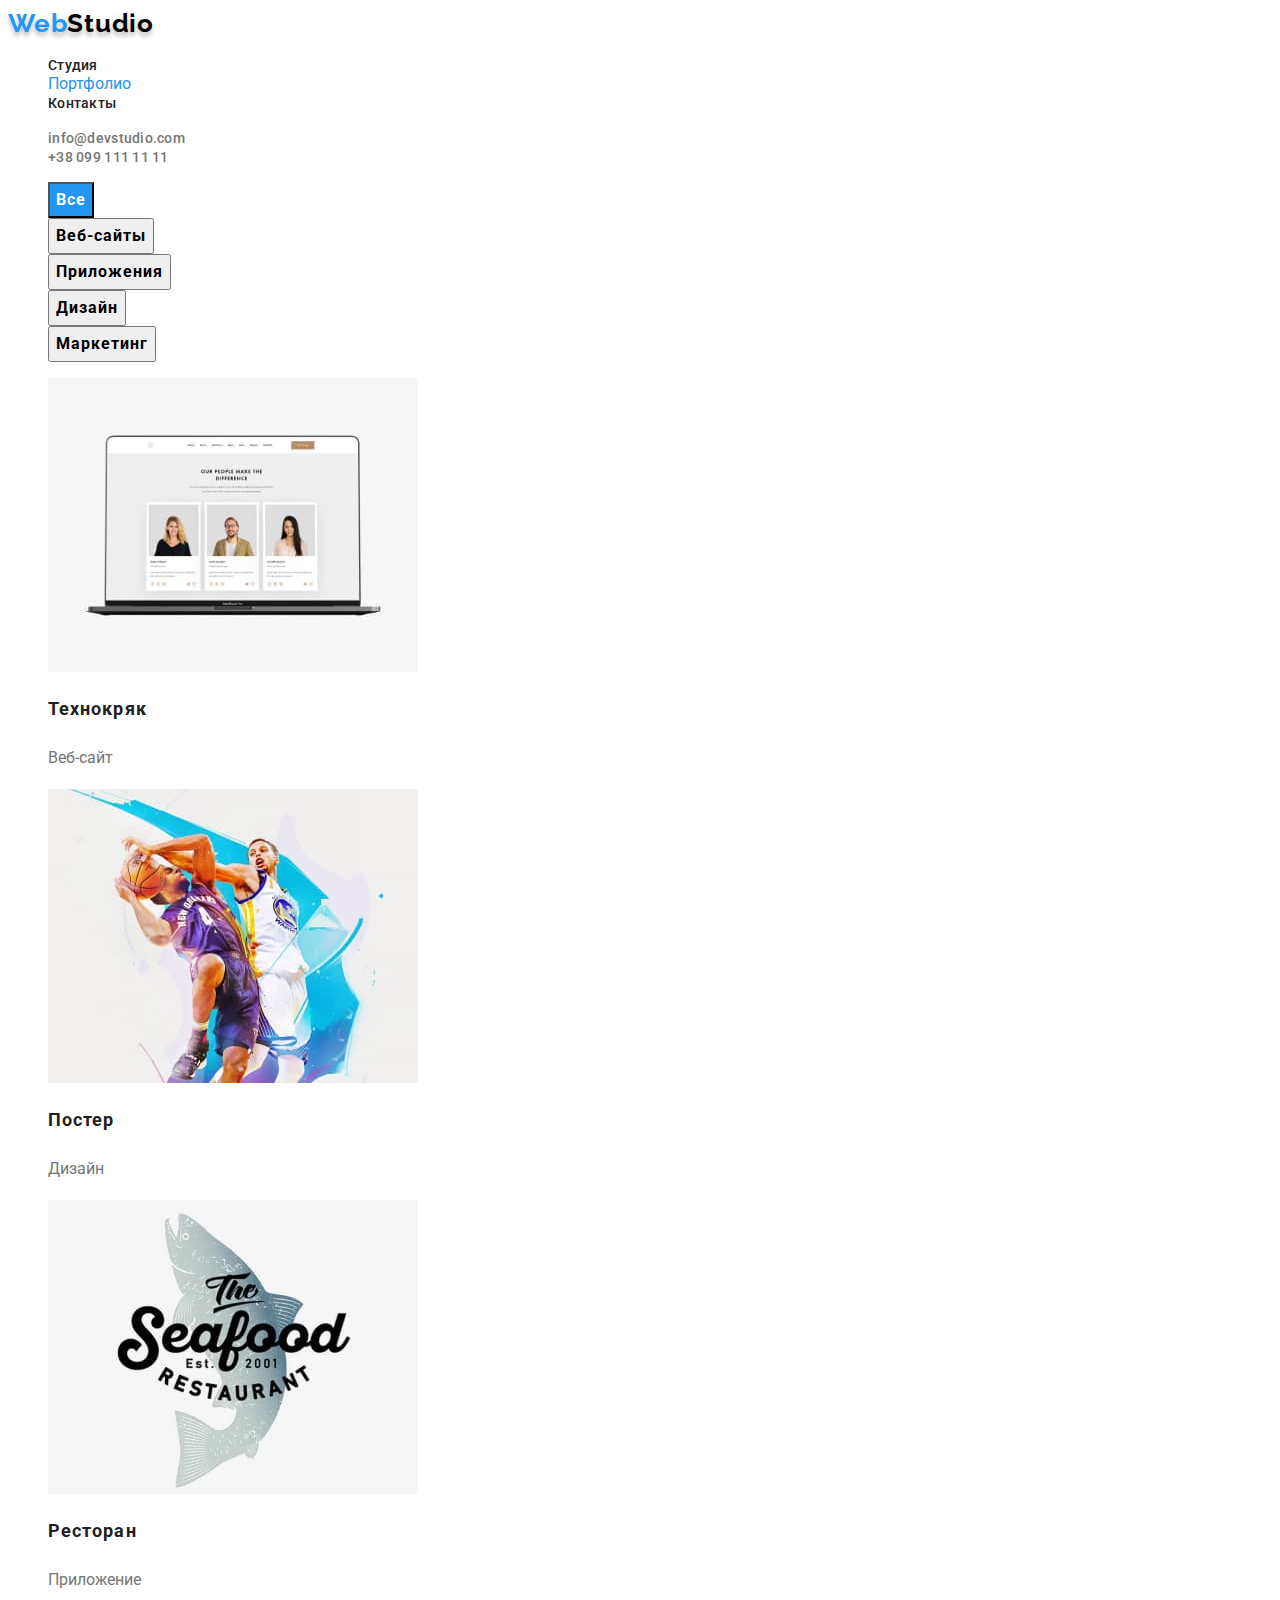
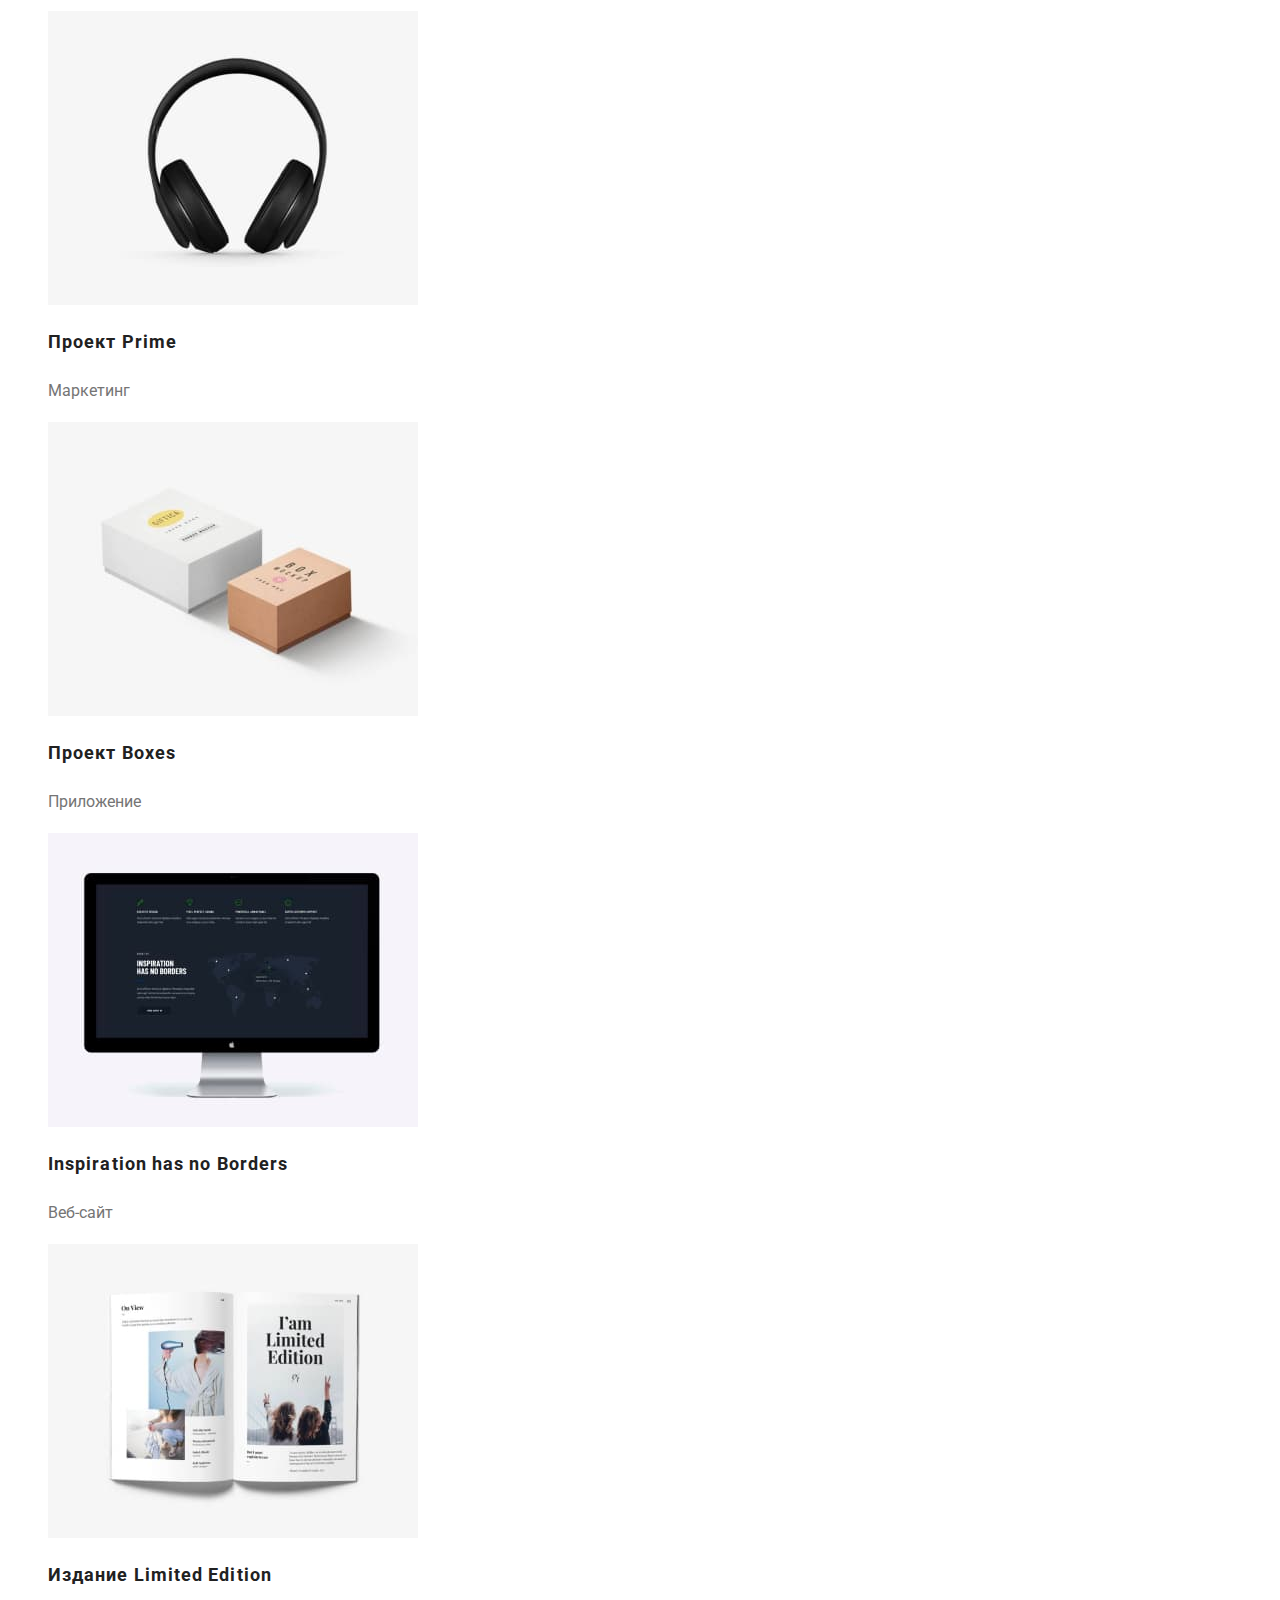
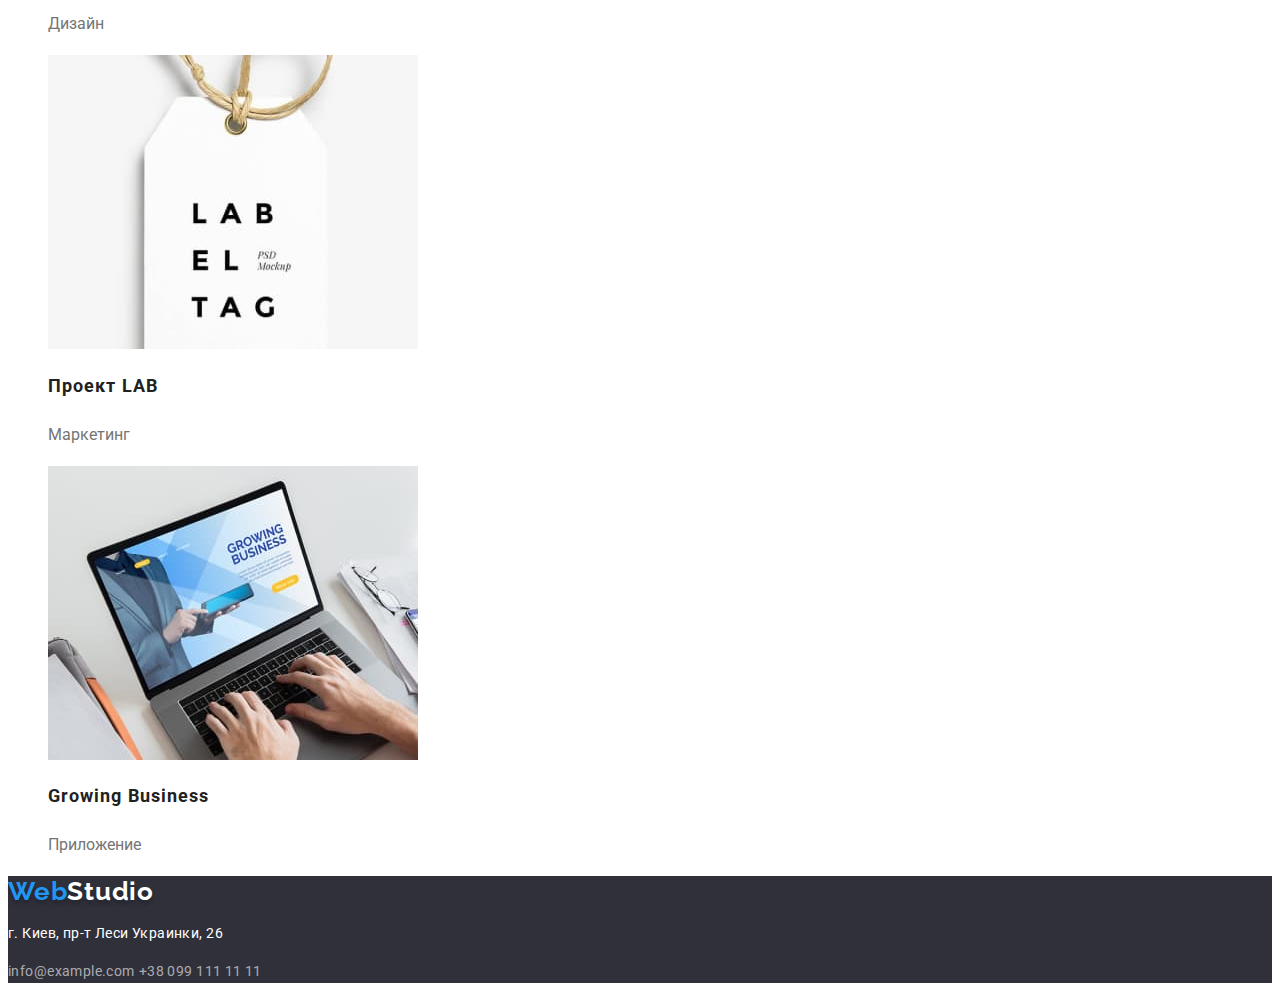
==== commit 55f9d92b: "last" ====
--- a/portfolio.html
+++ b/portfolio.html
@@ -39,15 +39,15 @@
     </header>
 
     <!-- Main portfolio -->
-
+<h1 hidden>Портфолио</h1>
     <main class="portfolio">
       <section>
         <ul class="list portfolio-but-list">
-        <li><a href="./"></a><button  class="btn portfolio-btn-current"type="button">Все</button></li>
-        <li><button  class="btn portfolio-btn"type="button">Веб-сайты</button></li>
-        <li><button  class="btn portfolio-btn"type=button">Приложения</button></li>
-        <li><button  class="btn portfolio-btn"type=button">Дизайн</button></li>
-        <li><button  class="btn portfolio-btn"type=button">Маркетинг</button></li>
+        <li><a href="./"></a><button class="btn portfolio-btn-current" type="button">Все</button></li>
+        <li><button  class="btn portfolio-btn" type="button">Веб-сайты</button></li>
+        <li><button  class="btn portfolio-btn" type="button">Приложения</button></li>
+        <li><button  class="btn portfolio-btn" type="button">Дизайн</button></li>
+        <li><button  class="btn portfolio-btn" type="button">Маркетинг</button></li>
       </ul>
       <ul>
         <li class="list portfolio-list">
@@ -103,7 +103,7 @@
 
    <footer class="footer">
     <a class="link footer-logo" lang="en" href="./index.html">Web<span class="footer-logo-cl">Studio</span></a>
-    <address class="footer-adress">
+    <address class="address">
       <p class="footer-text">г. Киев, пр-т Леси Украинки, 26</p>
       <a class="link footer-link" lang="en" href="mailto:info@example.com">info@example.com</a>
       <a class="link footer-link" href="tel:+380961111111">+38 099 111 11 11</a>
--- a/css/styles.css
+++ b/css/styles.css
@@ -74,22 +74,19 @@
 .footer-link:focus {
   color: var(--accent-txt-cl);
 }
+.portfolio-btn-current {
+  background-color: #2196f3;
+  color: #ffffff;
+}
 .nav-link-current,
 .header-logo,
 .footer-logo {
   color: var(--accent-txt-cl);
 }
-.portfolio-btn-current {
-  background-color: var(--accent-txt-cl);
-}
+
 /* Logo */
 
 .header-logo {
-  width: 145px;
-  height: 31px;
-  left: 215px;
-  top: 24px;
-
   font-family: 'Raleway';
   font-style: normal;
   font-weight: 700;
@@ -102,10 +99,6 @@
   text-shadow: 0px 4px 4px rgba(0, 0, 0, 0.25);
 }
 .header-logo-cl {
-  width: 145px;
-  height: 31px;
-  left: 215px;
-  top: 24px;
   font-family: 'Raleway';
   font-weight: 700;
   font-size: 26px;
@@ -210,11 +203,6 @@
   background: #2f303a;
 }
 .footer-logo {
-  width: 145px;
-  height: 31px;
-  left: 215px;
-  top: 24px;
-
   font-family: 'Raleway';
   font-style: normal;
   font-weight: 700;
@@ -228,10 +216,6 @@
 }
 
 .footer-logo-cl {
-  width: 145px;
-  height: 31px;
-  left: 215px;
-  top: 24px;
   font-family: 'Raleway';
   font-weight: 700;
   font-size: 26px;
@@ -243,12 +227,16 @@
 /* Adress */
 
 .footer-text {
+  
   font-weight: 400;
   font-size: 14px;
   line-height: calc(24 / 14);
   letter-spacing: 0.03em;
 
   color: #ffffff;
+}
+.address {
+  font-style: normal;
 }
 .footer-link {
   font-weight: 400;
@@ -270,9 +258,9 @@
   color: #212121;
 }
 .portfolio-text {
-font-weight: 400;
-font-size: 16px;
-line-height: calc(30/16);
-
-color: #757575;
-}+  font-weight: 400;
+  font-size: 16px;
+  line-height: calc(30 / 16);
+
+  color: #757575;
+}
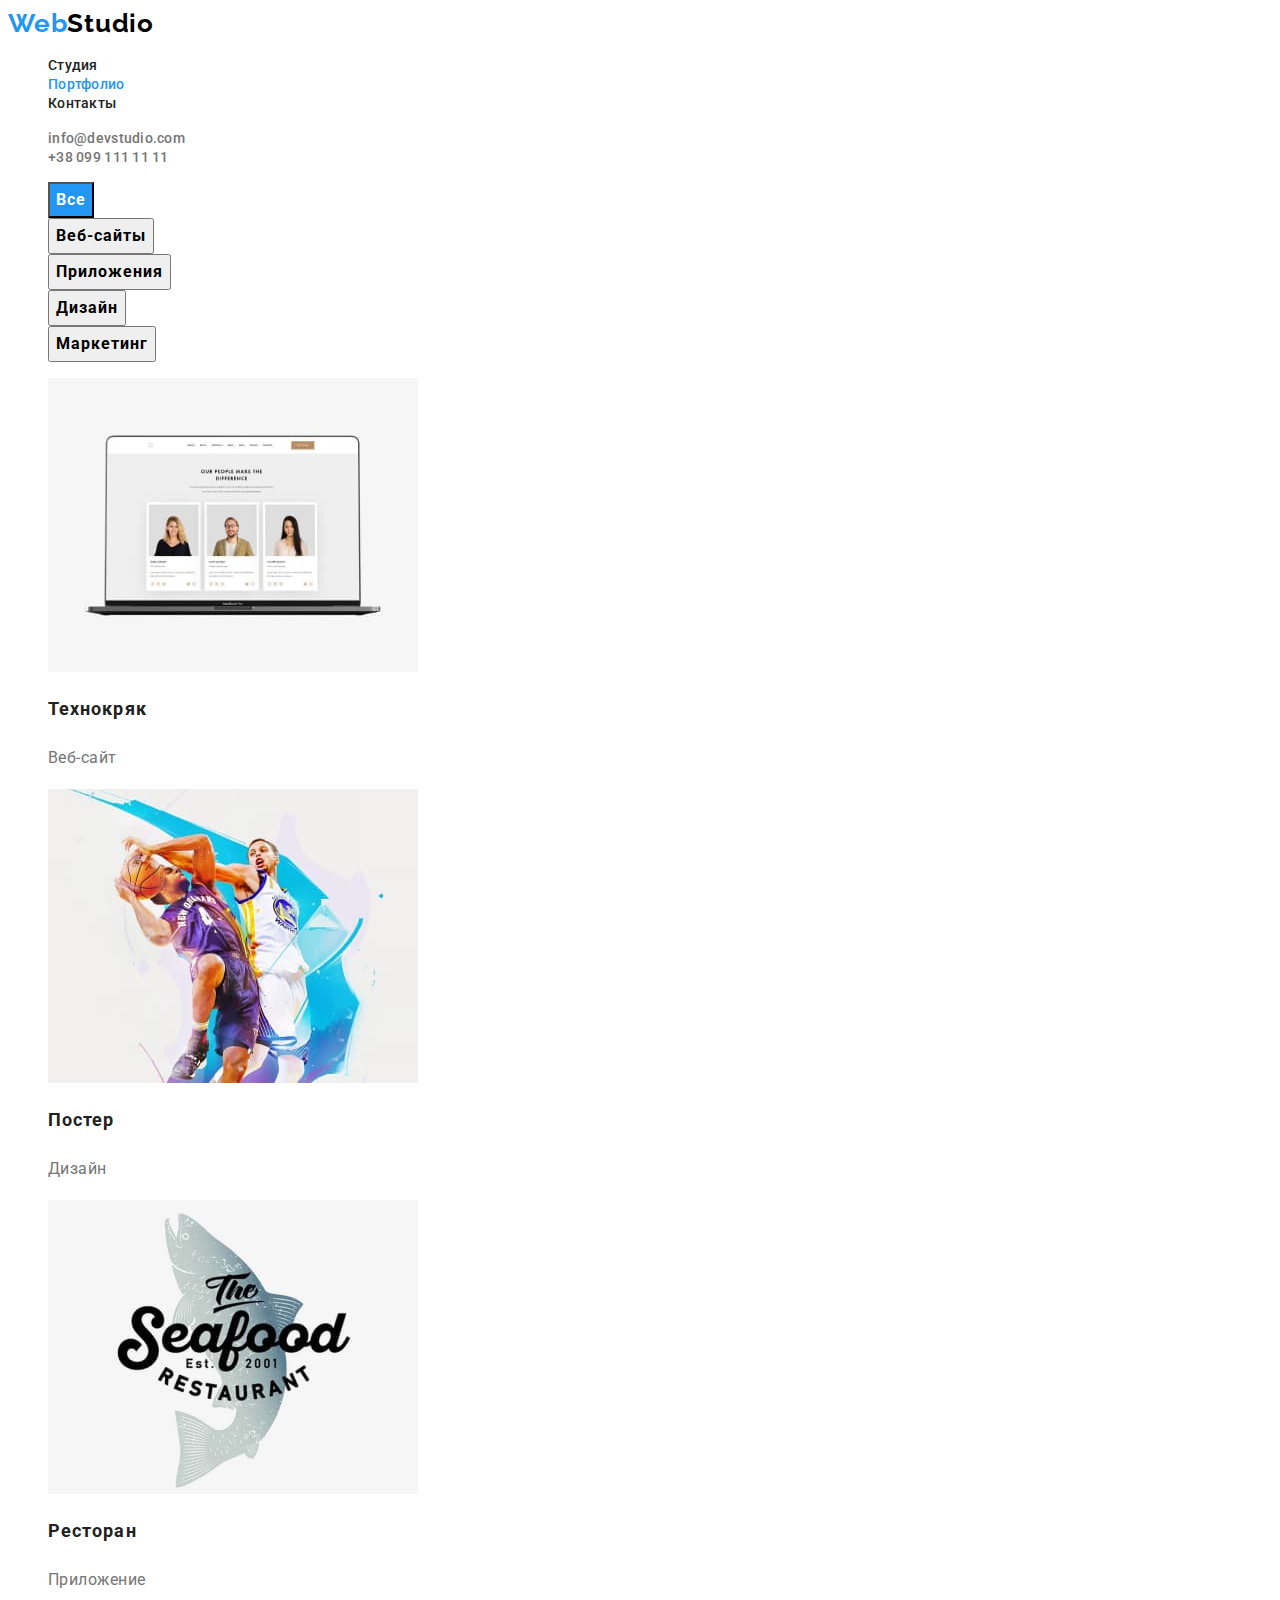
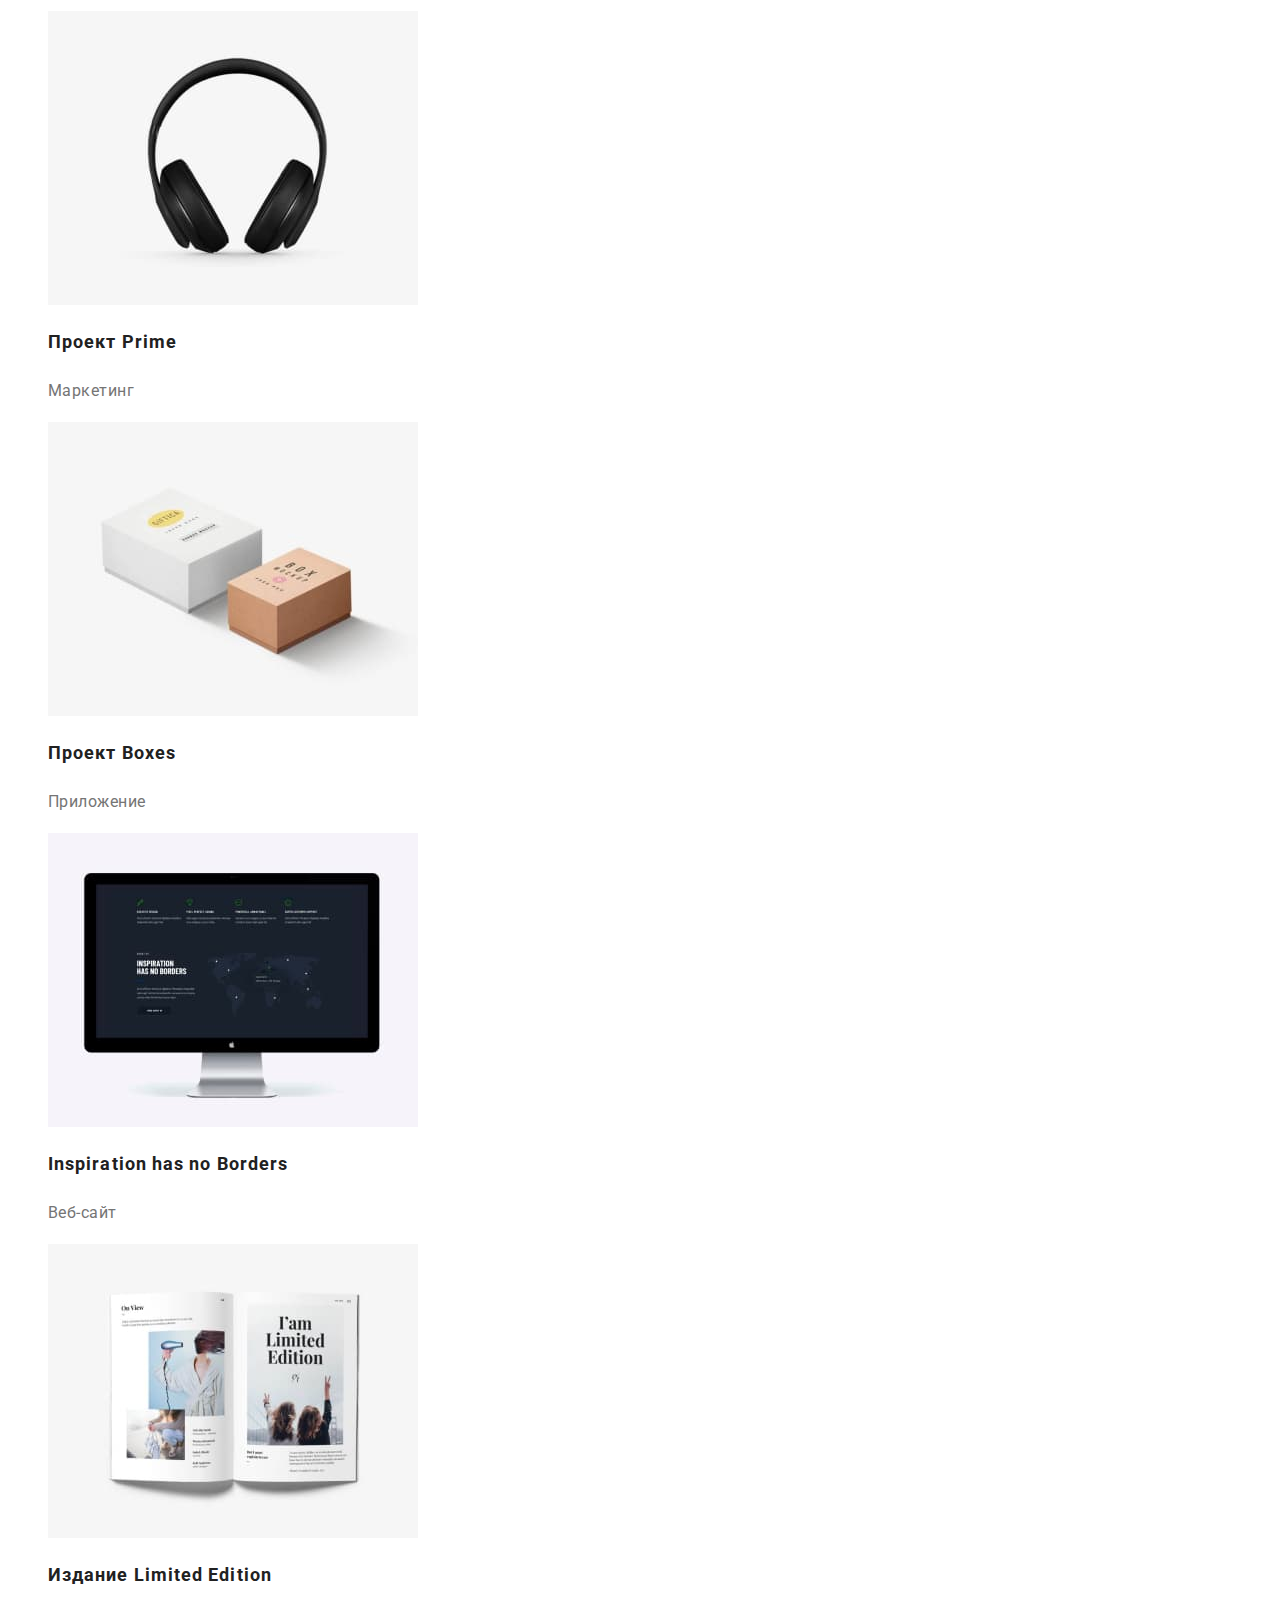
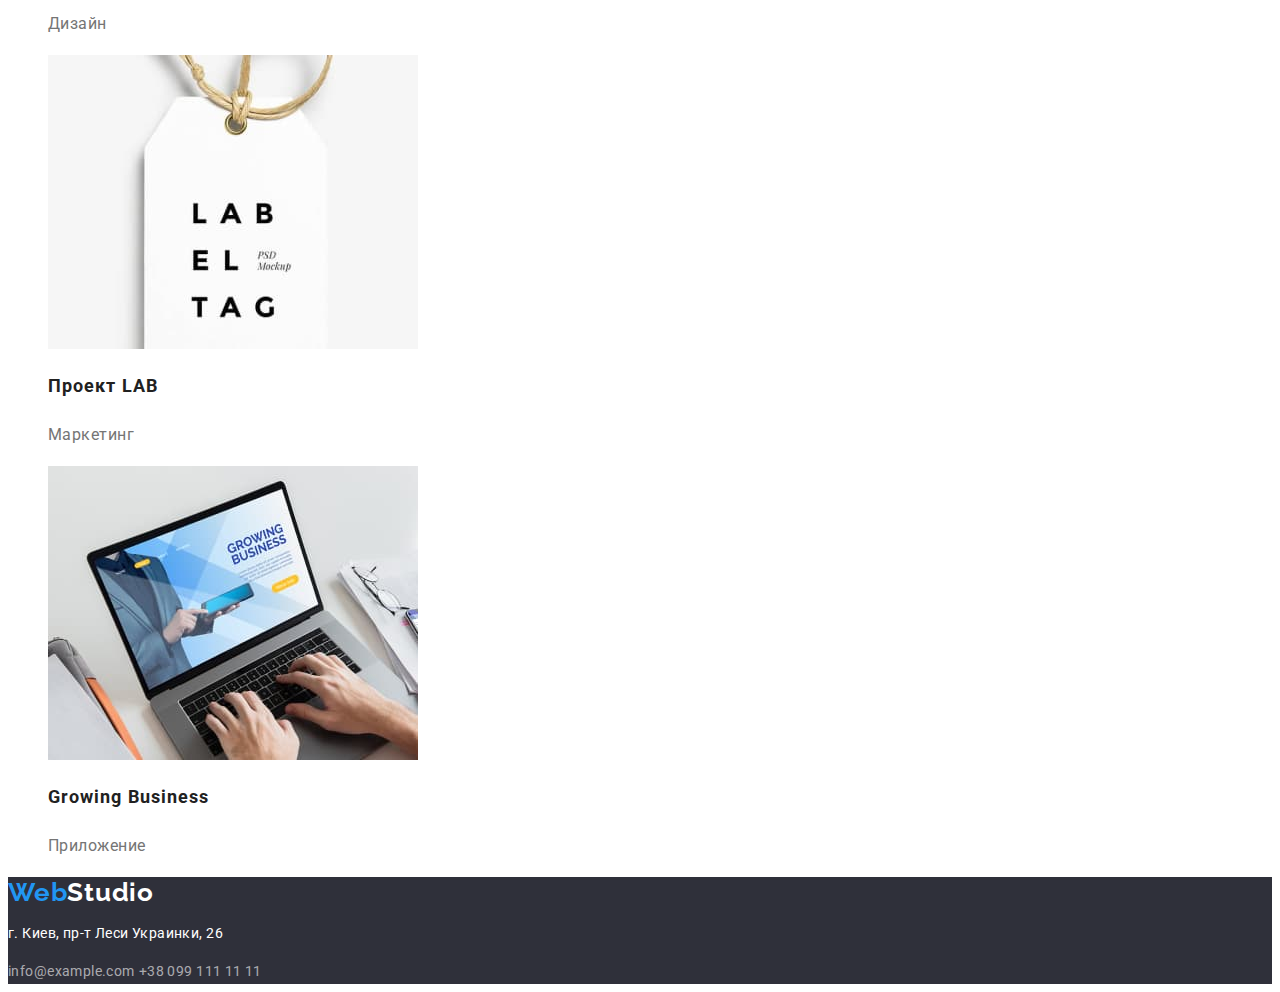
==== commit 7cfe719b: "corection" ====
--- a/portfolio.html
+++ b/portfolio.html
@@ -5,22 +5,23 @@
     <meta http-equiv="X-UA-Compatible" content="IE=edge" />
     <meta name="viewport" content="width=device-width, initial-scale=1.0" />
     <title lang="en">Портфолио</title>
-     <!-- Fonts start -->
-     <link rel="preconnect" href="https://fonts.googleapis.com" />
-     <link rel="preconnect" href="https://fonts.gstatic.com" crossorigin />
-     <link
-       href="https://fonts.googleapis.com/css2?family=Raleway:wght@700&family=Roboto:wght@400;500;700;900&display=swap"
-       rel="stylesheet"
-     />
-     <!-- Font end -->
+    <!-- Fonts start -->
+    <link rel="preconnect" href="https://fonts.googleapis.com" />
+    <link rel="preconnect" href="https://fonts.gstatic.com" crossorigin />
+    <link
+      href="https://fonts.googleapis.com/css2?family=Raleway:wght@700&family=Roboto:wght@400;500;700;900&display=swap"
+      rel="stylesheet"
+    />
+    <!-- Font end -->
     <link rel="stylesheet" href="./css/styles.css" />
   </head>
   <body>
+    <!--Header-->
 
-    <!--Header-->
-    
     <header class="header">
-      <a class="link header-logo" lang="en" href="./index.html">Web<span class="header-logo-cl">Studio</span></a>
+      <a class="link header-logo" lang="en" href="./index.html"
+        >Web<span class="header-logo-cl">Studio</span></a
+      >
       <nav class="nav">
         <ul class="list nav-list">
           <li><a class="link nav-link nav-link" href="./index.html">Студия</a></li>
@@ -39,75 +40,109 @@
     </header>
 
     <!-- Main portfolio -->
-<h1 hidden>Портфолио</h1>
+
     <main class="portfolio">
+      <h1 hidden>Портфолио</h1>
       <section>
         <ul class="list portfolio-but-list">
-        <li><a href="./"></a><button class="btn portfolio-btn-current" type="button">Все</button></li>
-        <li><button  class="btn portfolio-btn" type="button">Веб-сайты</button></li>
-        <li><button  class="btn portfolio-btn" type="button">Приложения</button></li>
-        <li><button  class="btn portfolio-btn" type="button">Дизайн</button></li>
-        <li><button  class="btn portfolio-btn" type="button">Маркетинг</button></li>
-      </ul>
-      <ul>
-        <li class="list portfolio-list">
-          <img src="./images/portfolio/tehnokryac.jpg" alt="веб-сайт технокряк">
-          <h2 class="portfolio-title" >Технокряк</h2>
-          <p class="portfolio-text" >Веб-сайт</p>
-        </li>
-        <li class="list portfolio-list">
-          <img src="./images/portfolio/poster.jpg" alt="Постер">
-          <h2 class="portfolio-title" >Постер</h2>
-          <p class="portfolio-text" >Дизайн</p>
-        </li>
-        <li class="list portfolio-list">
-          <img src="./images/portfolio/restaurant.jpg" alt="Ресторан морской эды">
-          <h2 class="portfolio-title" >Ресторан</h2>
-          <p class="portfolio-text" >Приложение</p>
-        </li>
-        <li class="list portfolio-list">
-          <img src="./images/portfolio/project_prime.jpg" alt="Проект прайм">
-          <h2 class="portfolio-title" >Проект Prime</h2>
-          <p class="portfolio-text" >Маркетинг</p>
-        </li>
-        <li class="list portfolio-list">
-          <img src="./images/portfolio/project_boxes.jpg" alt="Проект Коробки">
-          <h2 class="portfolio-title" >Проект Boxes</h2>
-          <p class="portfolio-text" >Приложение</p>
-        </li>
-        <li class="list portfolio-list">
-          <img src="./images/portfolio/inspiration.jpg" lang="en" alt="Inspiration has no Borders">
-          <h2 lang="en" class="portfolio-title" >Inspiration has no Borders</h2>
-          <p class="portfolio-text" >Веб-сайт</p>
-        </li>
-        <li class="list portfolio-list">
-          <img src="./images/portfolio/limeted_edition.jpg" alt="Издание">
-          <h2 class="portfolio-title" >Издание Limited Edition</h2>
-          <p class="portfolio-text" >Дизайн</p>
-        </li>
-        <li class="list portfolio-list">
-          <img src="./images/portfolio/project_lab.jpg" alt="Проект ЛАБ">
-          <h2 class="portfolio-title" >Проект LAB</h2>
-          <p class="portfolio-text" >Маркетинг</p>
-        </li>
-        <li class="list portfolio-list">
-          <img src="./images/portfolio/growing_busines.jpg" lang="en" alt="Growing Business">
-          <h2 class="portfolio-title" >Growing Business</h2>
-          <p class="portfolio-text" >Приложение</p>
-        </li>
-      </ul>
+          <li>
+            <button class="btn portfolio-btn-current" type="button">Все</button>
+          </li>
+          <li><button class="btn portfolio-btn" type="button">Веб-сайты</button></li>
+          <li><button class="btn portfolio-btn" type="button">Приложения</button></li>
+          <li><button class="btn portfolio-btn" type="button">Дизайн</button></li>
+          <li><button class="btn portfolio-btn" type="button">Маркетинг</button></li>
+        </ul>
+        <ul>
+          <li class="list portfolio-list">
+            <a class="link" href="">
+              <img src="./images/portfolio/tehnokryac.jpg" alt="веб-сайт технокряк" width="370" />
+              <h2 class="portfolio-title">Технокряк</h2>
+              <p class="portfolio-text">Веб-сайт</p>
+            </a>
+          </li>
+          <li class="list portfolio-list">
+            <a class="link" href="">
+              <img src="./images/portfolio/poster.jpg" alt="Постер" width="370" />
+              <h2 class="portfolio-title">Постер</h2>
+              <p class="portfolio-text">Дизайн</p>
+            </a>
+          </li>
+          <li class="list portfolio-list">
+            <a class="link" href="">
+              <img src="./images/portfolio/restaurant.jpg" alt="Ресторан морской эды" width="370" />
+              <h2 class="portfolio-title">Ресторан</h2>
+              <p class="portfolio-text">Приложение</p>
+            </a>
+          </li>
+          <li class="list portfolio-list">
+            <a class="link" href="">
+              <img src="./images/portfolio/project_prime.jpg" alt="Проект прайм" width="370" />
+              <h2 class="portfolio-title">Проект Prime</h2>
+              <p class="portfolio-text">Маркетинг</p>
+            </a>
+          </li>
+          <li class="list portfolio-list">
+            <a class="link" href="">
+              <img src="./images/portfolio/project_boxes.jpg" alt="Проект Коробки" width="370" />
+              <h2 class="portfolio-title">Проект Boxes</h2>
+              <p class="portfolio-text">Приложение</p>
+            </a>
+          </li>
+          <li class="list portfolio-list">
+            <a class="link" href="">
+              <img
+                src="./images/portfolio/inspiration.jpg"
+                lang="en"
+                alt="Inspiration has no Borders"
+                width="370"
+              />
+              <h2 lang="en" class="portfolio-title">Inspiration has no Borders</h2>
+              <p class="portfolio-text">Веб-сайт</p>
+            </a>
+          </li>
+          <li class="list portfolio-list">
+            <a class="link" href="">
+              <img src="./images/portfolio/limeted_edition.jpg" alt="Издание" width="370" />
+              <h2 class="portfolio-title">Издание Limited Edition</h2>
+              <p class="portfolio-text">Дизайн</p>
+            </a>
+          </li>
+
+          <li class="list portfolio-list">
+            <a class="link" href="">
+              <img src="./images/portfolio/project_lab.jpg" alt="Проект ЛАБ" width="370" />
+              <h2 class="portfolio-title">Проект LAB</h2>
+              <p class="portfolio-text">Маркетинг</p>
+            </a>
+          </li>
+          <li class="list portfolio-list">
+            <a class="link" href="">
+              <img
+                src="./images/portfolio/growing_busines.jpg"
+                lang="en"
+                alt="Growing Business"
+                width="370"
+              />
+              <h2 class="portfolio-title">Growing Business</h2>
+              <p class="portfolio-text">Приложение</p>
+            </a>
+          </li>
+        </ul>
       </section>
-     </main>
+    </main>
 
-   <!-- Footter -->
+    <!-- Footter -->
 
-   <footer class="footer">
-    <a class="link footer-logo" lang="en" href="./index.html">Web<span class="footer-logo-cl">Studio</span></a>
-    <address class="address">
-      <p class="footer-text">г. Киев, пр-т Леси Украинки, 26</p>
-      <a class="link footer-link" lang="en" href="mailto:info@example.com">info@example.com</a>
-      <a class="link footer-link" href="tel:+380961111111">+38 099 111 11 11</a>
-    </address>
-  </footer>
-</body>
+    <footer class="footer">
+      <a class="link footer-logo" lang="en" href="./index.html"
+        >Web<span class="footer-logo-cl">Studio</span></a
+      >
+      <address class="address">
+        <p class="footer-text">г. Киев, пр-т Леси Украинки, 26</p>
+        <a class="link footer-link" lang="en" href="mailto:info@example.com">info@example.com</a>
+        <a class="link footer-link" href="tel:+380961111111">+38 099 111 11 11</a>
+      </address>
+    </footer>
+  </body>
 </html>
--- a/css/styles.css
+++ b/css/styles.css
@@ -34,7 +34,7 @@
   font-family: inherit;
   font-weight: 700;
   font-size: 16px;
-  line-height: calc(30 / 16);
+  line-height: 1.88em;
   display: flex;
   letter-spacing: 0.06em;
   cursor: pointer;
@@ -54,13 +54,13 @@
   color: #757575;
   font-weight: 500;
   font-size: 14px;
-  line-height: calc(16 / 14);
+  line-height: 1.14em;
   letter-spacing: 0.02em;
 }
 .nav-link {
   font-weight: 500;
   font-size: 14px;
-  line-height: calc(16 / 14);
+  line-height: 1.14em;
   letter-spacing: 0.02em;
   color: #212121;
 }
@@ -91,18 +91,16 @@
   font-style: normal;
   font-weight: 700;
   font-size: 26px;
-  line-height: calc(31 / 26);
+  line-height: 1.19em;
   letter-spacing: 0.03em;
 
   color: #2196f3;
-
-  text-shadow: 0px 4px 4px rgba(0, 0, 0, 0.25);
 }
 .header-logo-cl {
   font-family: 'Raleway';
   font-weight: 700;
   font-size: 26px;
-  line-height: calc(31 / 26);
+  line-height: 1.19em;
   letter-spacing: 0.03em;
 }
 .header-logo-cl {
@@ -116,7 +114,7 @@
 .main-text {
   font-weight: 900;
   font-size: 44px;
-  line-height: calc(60 / 44);
+  line-height: 1.36em;
   text-align: center;
   letter-spacing: 0.06em;
   text-transform: uppercase;
@@ -126,7 +124,7 @@
 .btn-mode-blue {
   font-weight: 700;
   font-size: 16px;
-  line-height: calc(30 / 16);
+  line-height: 1.88em;
   display: flex;
   letter-spacing: 0.06em;
   color: #ffffff;
@@ -144,7 +142,7 @@
 .about-item-title {
   font-weight: 700;
   font-size: 14px;
-  line-height: calc(16 / 14);
+  line-height: 1.14em;
   letter-spacing: 0.03em;
   text-transform: uppercase;
 
@@ -153,7 +151,7 @@
 .about-item-text {
   font-weight: 400;
   font-size: 14px;
-  line-height: calc(24 / 14);
+  line-height: 1.71em;
 
   letter-spacing: 0.03em;
 }
@@ -163,7 +161,7 @@
 .Specification-title {
   font-weight: 700;
   font-size: 36px;
-  line-height: calc(42 / 36);
+  line-height: 1.17em;
   letter-spacing: 0.03em;
 
   color: #212121;
@@ -177,14 +175,14 @@
 .Teem-title {
   font-weight: 700;
   font-size: 36px;
-  line-height: calc(42 / 36);
+  line-height: 1.17em;
   letter-spacing: 0.03em;
   color: #212121;
 }
 .Teem-name-title {
   font-weight: 500;
   font-size: 16px;
-  line-height: calc(19 / 16);
+  line-height: 1.19em;
   letter-spacing: 0.03em;
 
   color: #212121;
@@ -192,10 +190,9 @@
 .teem-text {
   font-weight: 400;
   font-size: 16px;
-  line-height: calc(19 / 16);
-  letter-spacing: 0.03em;
-}
-
+  line-height: 1.19em;
+  letter-spacing: 0.03em;
+}
 /* Footer */
 
 /*Footer logo */
@@ -207,19 +204,17 @@
   font-style: normal;
   font-weight: 700;
   font-size: 26px;
-  line-height: calc(16 / 14);
+  line-height: 1.14em;
   letter-spacing: 0.03em;
 
   color: #2196f3;
-
-  text-shadow: 0px 4px 4px rgba(0, 0, 0, 0.25);
 }
 
 .footer-logo-cl {
   font-family: 'Raleway';
   font-weight: 700;
   font-size: 26px;
-  line-height: calc(31 / 26);
+  line-height: 1.19em;
   letter-spacing: 0.03em;
 
   color: #ffffff;
@@ -227,10 +222,9 @@
 /* Adress */
 
 .footer-text {
-  
-  font-weight: 400;
-  font-size: 14px;
-  line-height: calc(24 / 14);
+  font-weight: 400;
+  font-size: 14px;
+  line-height: 1.71em;
   letter-spacing: 0.03em;
 
   color: #ffffff;
@@ -241,7 +235,7 @@
 .footer-link {
   font-weight: 400;
   font-size: 14px;
-  line-height: calc(24 / 14);
+  line-height: 1.71em;
   letter-spacing: 0.03em;
 
   color: rgba(255, 255, 255, 0.6);
@@ -252,7 +246,7 @@
 .portfolio-title {
   font-weight: 700;
   font-size: 18px;
-  line-height: calc(36 / 18);
+  line-height: 2em;
   letter-spacing: 0.06em;
 
   color: #212121;
@@ -260,7 +254,16 @@
 .portfolio-text {
   font-weight: 400;
   font-size: 16px;
-  line-height: calc(30 / 16);
+  line-height: 1.88em;
+  letter-spacing: 0.03em;
 
   color: #757575;
 }
+.nav-link-current {
+  font-weight: 500;
+  font-size: 14px;
+  line-height: 1.14em;
+  letter-spacing: 0.02em;
+
+  color: #2196f3;
+}
